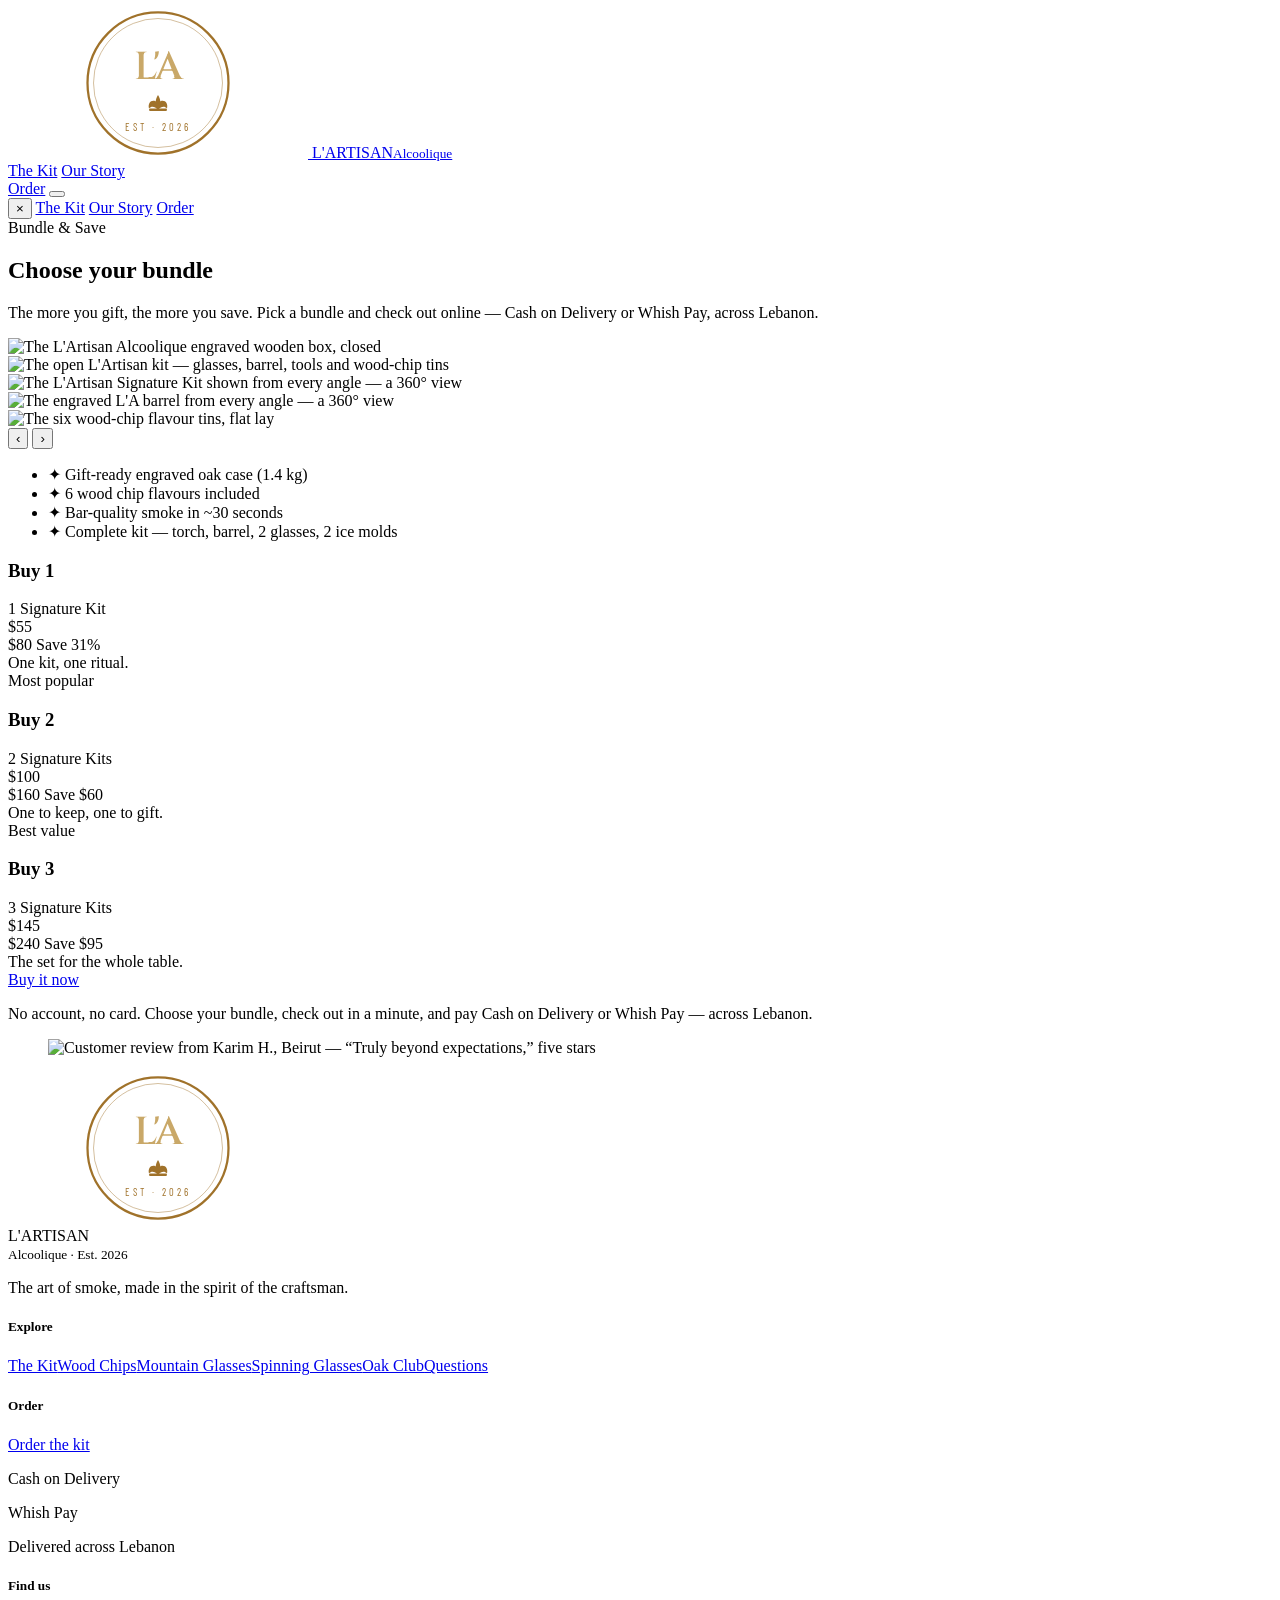
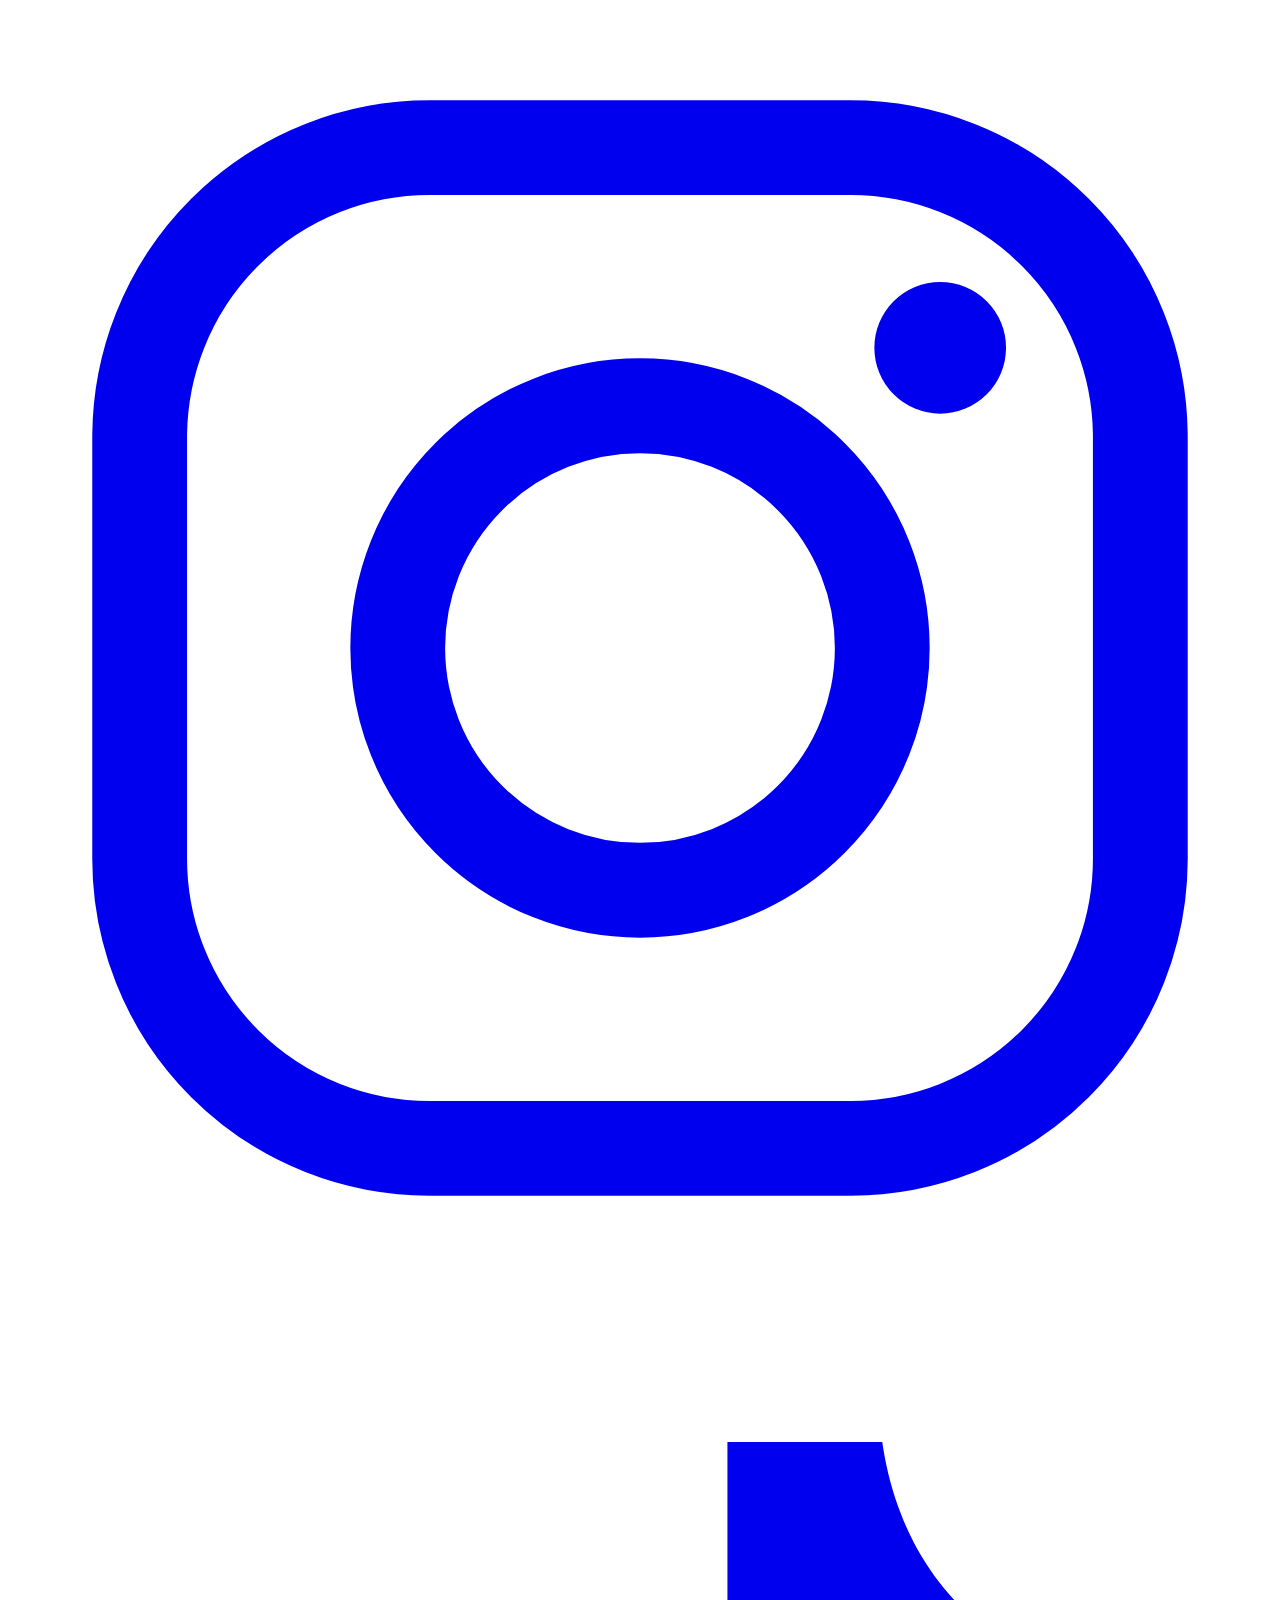
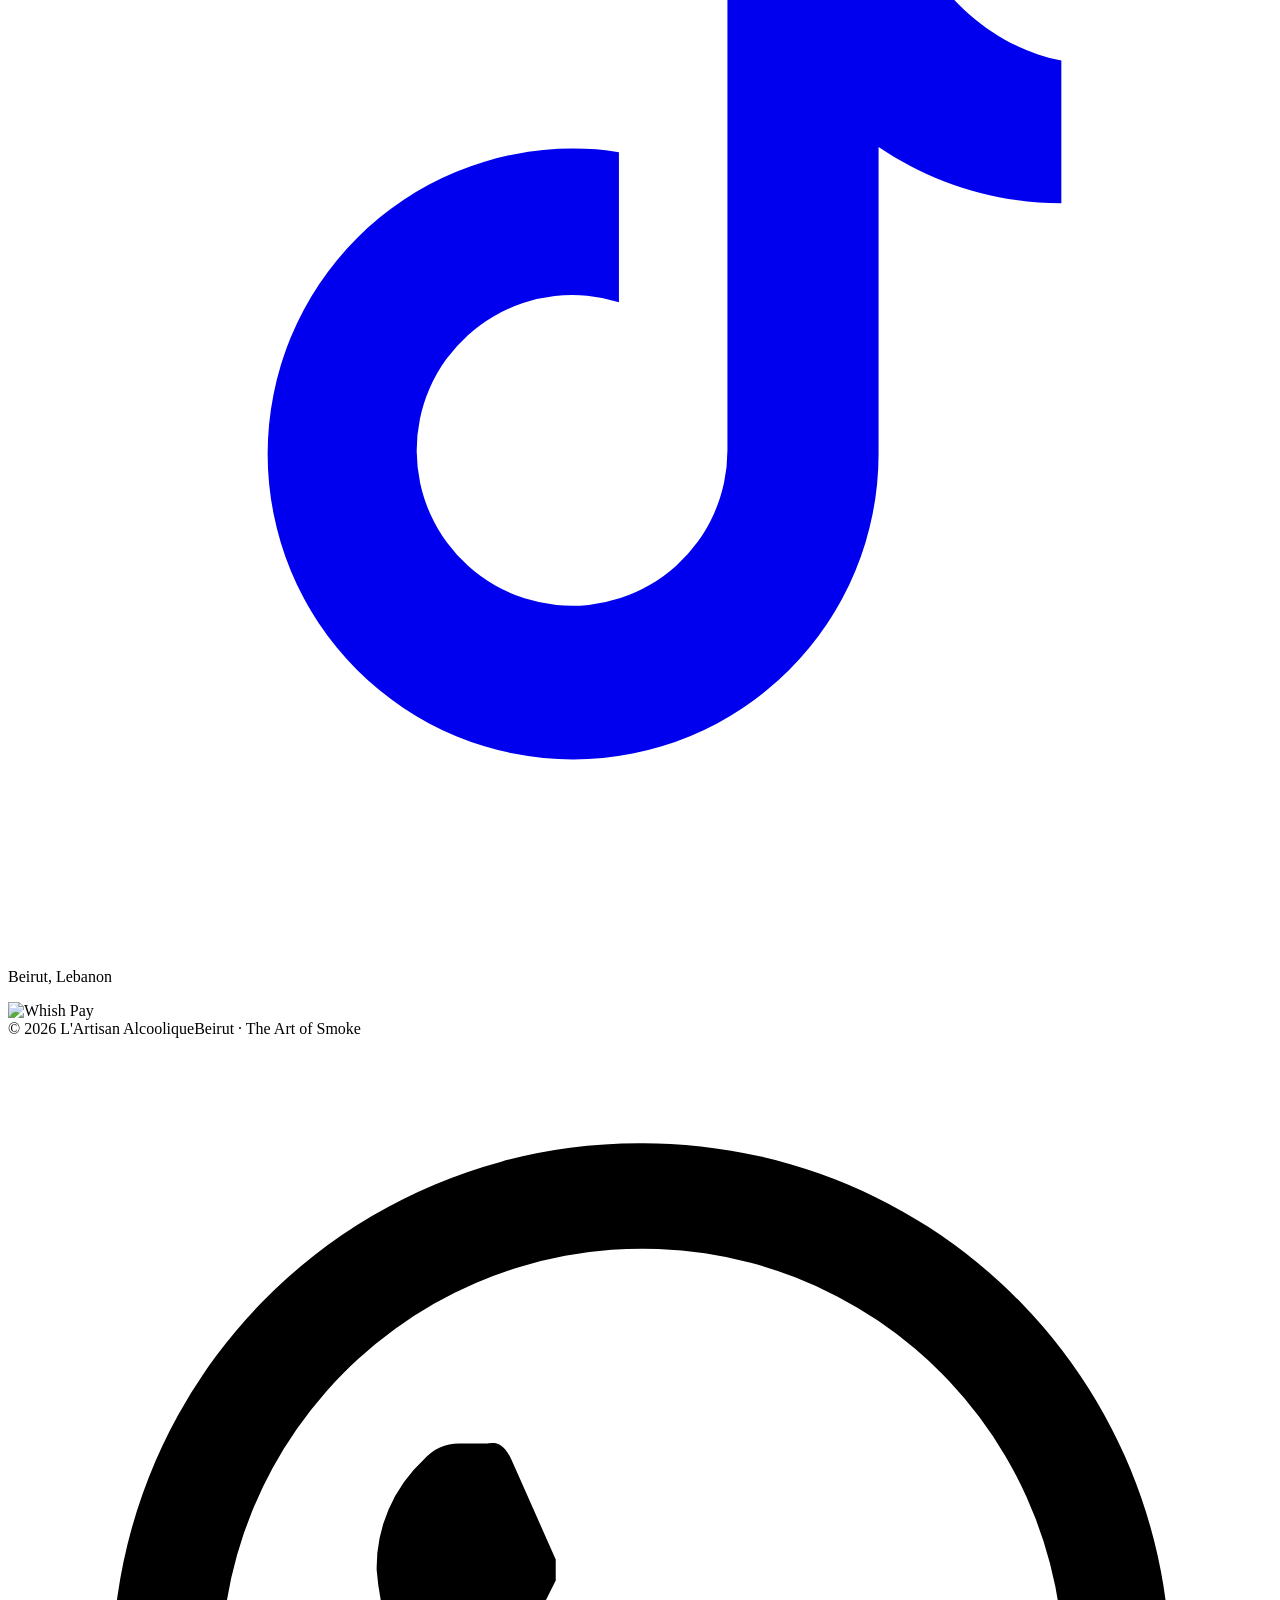
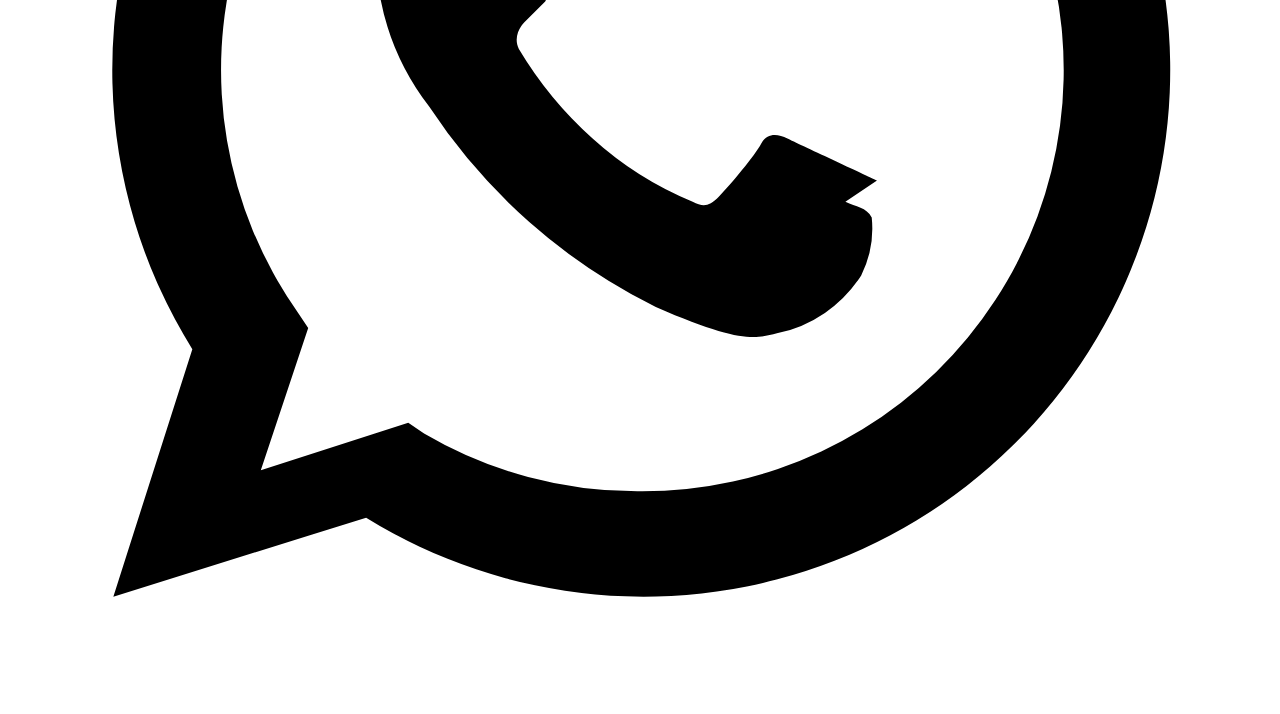
==== bundle.html @ 422acdb9 "Rename customer label "Whish Money" -> "Whish Pay"; fix Nour review text Text-only. No payment/API/e" ====
<!DOCTYPE html>
<html lang="en">
<head>
<meta charset="UTF-8">
<meta name="viewport" content="width=device-width, initial-scale=1.0">
<title>Bundle &amp; Save — L'Artisan Alcoolique</title>
<meta name="description" content="Order one, two or three L'Artisan Signature Smoker Kits and save. Cash on Delivery across Lebanon.">
<link rel="preconnect" href="https://fonts.googleapis.com">
<link rel="preconnect" href="https://fonts.gstatic.com" crossorigin>
<link href="https://fonts.googleapis.com/css2?family=Cinzel:wght@400;500;600&family=EB+Garamond:ital,wght@0,400;0,500;1,400&family=Barlow+Condensed:wght@400;500;600&display=swap" rel="stylesheet">
<link rel="stylesheet" href="assets/css/styles.css">
<link rel="stylesheet" href="assets/css/store.css">
</head>
<body>

<svg width="0" height="0" style="position:absolute" aria-hidden="true">
  <symbol id="seal" viewBox="0 0 100 100">
    <circle cx="50" cy="50" r="47" fill="none" stroke="#A0722A" stroke-width="1.5"/>
    <circle cx="50" cy="50" r="43" fill="none" stroke="#A0722A" stroke-width="0.6" opacity="0.5"/>
    <text x="50" y="47" font-family="Cinzel, serif" font-size="26" fill="#C9A868" text-anchor="middle" font-weight="600">L'A</text>
    <path d="M50 58 C48 61 48 64 50 67 C52 64 52 61 50 58 Z" fill="#A0722A"/>
    <path d="M50 63 C46 60 43 63 44 67 C46 65 48 66 50 68 C52 66 54 65 56 67 C57 63 54 60 50 63 Z" fill="#A0722A"/>
    <rect x="44" y="67" width="12" height="1.6" rx="0.8" fill="#A0722A"/>
    <text x="50" y="82" font-family="Barlow Condensed, sans-serif" font-size="7" fill="#A0722A" text-anchor="middle" letter-spacing="2">EST · 2026</text>
  </symbol>
</svg>

<header id="hdr">
  <div class="wrap nav">
    <a href="index.html" class="brand" aria-label="L'Artisan Alcoolique home">
      <svg class="seal"><use href="#seal"/></svg>
      <span class="bt">L'ARTISAN<small>Alcoolique</small></span>
    </a>
    <nav class="nav-links" aria-label="Primary">
      <a href="bundle.html">The Kit</a>
      <a href="our-story.html">Our Story</a>
    </nav>
    <a class="btn btn-gold nav-cta" href="bundle.html">Order</a>
    <button class="burger" id="burger" aria-label="Open menu" aria-expanded="false"><span></span><span></span><span></span></button>
  </div>
</header>

<div class="mobile-menu" id="mobileMenu">
  <nav class="drawer-panel" aria-label="Site menu">
    <button class="close" id="closeMenu" aria-label="Close menu">&times;</button>
    <a href="bundle.html">The Kit</a>
    <a href="our-story.html">Our Story</a>
    <a class="btn btn-gold" href="bundle.html">Order</a>
  </nav>
</div>

<main>
  <section class="page-head">
    <span class="eyebrow">Bundle &amp; Save</span>
    <h1>Choose your bundle</h1>
    <p>The more you gift, the more you save. Pick a bundle and check out online — Cash on Delivery or Whish Pay, across Lebanon.</p>
  </section>

  <section class="band">
    <div class="wrap bundle-wrap">
      <div class="bundle-hero-carousel">
        <div class="carousel" data-carousel data-lightbox>
          <div class="carousel-track" data-carousel-track>
            <div class="carousel-slide"><img src="assets/img/kit-box-closed.jpg" alt="The L'Artisan Alcoolique engraved wooden box, closed" loading="eager"></div>
            <div class="carousel-slide"><img src="assets/img/kit-open-tools.jpg" alt="The open L'Artisan kit — glasses, barrel, tools and wood-chip tins" loading="lazy"></div>
            <div class="carousel-slide"><img src="assets/img/kit-360-grid.jpg" alt="The L'Artisan Signature Kit shown from every angle — a 360° view" loading="lazy" style="object-position: bottom"></div>
            <div class="carousel-slide"><img src="assets/img/kit-barrel-360.jpg" alt="The engraved L'A barrel from every angle — a 360° view" loading="lazy"></div>
            <div class="carousel-slide"><img src="assets/img/kit-woodchips-6.jpg" alt="The six wood-chip flavour tins, flat lay" loading="lazy"></div>
          </div>
          <button class="carousel-arrow prev" aria-label="Previous image">&#8249;</button>
          <button class="carousel-arrow next" aria-label="Next image">&#8250;</button>
          <div class="carousel-dots" data-carousel-dots></div>
        </div>
      </div>

      <!-- What's inside — same bullets as the Signature Kit page (compact 2-up
           so they don't crowd the pricing cards below). -->
      <ul class="product-points kit-points">
        <li><span class="pp-ico">✦</span> Gift-ready engraved oak case (1.4 kg)</li>
        <li><span class="pp-ico">✦</span> 6 wood chip flavours included</li>
        <li><span class="pp-ico">✦</span> Bar-quality smoke in ~30 seconds</li>
        <li><span class="pp-ico">✦</span> Complete kit — torch, barrel, 2 glasses, 2 ice molds</li>
      </ul>

      <div class="bundle-grid" role="radiogroup" aria-label="Choose a bundle">

        <article class="bundle-card" data-qty="1" role="radio" aria-checked="false" tabindex="0">
          <div class="bundle-radio" aria-hidden="true"></div>
          <h3>Buy 1</h3>
          <span class="bundle-sub">1 Signature Kit</span>
          <div class="bundle-price">$55</div>
          <span class="bundle-was">$80</span>
          <span class="bundle-save">Save 31%</span>
          <div class="bundle-note">One kit, one ritual.</div>
        </article>

        <article class="bundle-card" data-qty="2" role="radio" aria-checked="false" tabindex="0">
          <div class="bundle-badge">Most popular</div>
          <div class="bundle-radio" aria-hidden="true"></div>
          <h3>Buy 2</h3>
          <span class="bundle-sub">2 Signature Kits</span>
          <div class="bundle-price">$100</div>
          <span class="bundle-was">$160</span>
          <span class="bundle-save">Save $60</span>
          <div class="bundle-note">One to keep, one to gift.</div>
        </article>

        <article class="bundle-card" data-qty="3" role="radio" aria-checked="false" tabindex="0">
          <div class="bundle-badge">Best value</div>
          <div class="bundle-radio" aria-hidden="true"></div>
          <h3>Buy 3</h3>
          <span class="bundle-sub">3 Signature Kits</span>
          <div class="bundle-price">$145</div>
          <span class="bundle-was">$240</span>
          <span class="bundle-save">Save $95</span>
          <div class="bundle-note">The set for the whole table.</div>
        </article>

      </div>

      <div class="bundle-cta">
        <a class="btn btn-gold buynow" data-buynow href="checkout.html?bundle=2">Buy it now</a>
      </div>
      <p class="bundle-fine">No account, no card. Choose your bundle, check out in a minute, and pay Cash on Delivery or Whish Pay — across Lebanon.</p>

      <!-- Customer review card (static image, no link) -->
      <figure class="bundle-review">
        <img src="assets/img/kit-review-karim.jpg" alt="Customer review from Karim H., Beirut — “Truly beyond expectations,” five stars" loading="lazy">
      </figure>
    </div>
  </section>
</main>

<footer>
  <div class="wrap">
    <div class="foot-top">
      <div class="foot-brand">
        <svg class="seal"><use href="#seal"/></svg>
        <div class="bt">L'ARTISAN</div>
        <small>Alcoolique · Est. 2026</small>
        <p>The art of smoke, made in the spirit of the craftsman.</p>
      </div>
      <div class="foot-col"><h5>Explore</h5><a href="bundle.html">The Kit</a><a href="wood-chips.html">Wood Chips</a><a href="glasses-bundle.html">Mountain Glasses</a><a href="spinning-bundle.html">Spinning Glasses</a><a href="wood-chips.html#club">Oak Club</a><a href="index.html#faq">Questions</a></div>
      <div class="foot-col"><h5>Order</h5><a href="bundle.html">Order the kit</a><p>Cash on Delivery</p><p>Whish Pay</p><p>Delivered across Lebanon</p></div>
      <div class="foot-col"><h5>Find us</h5>
        <div class="foot-socials">
          <a href="https://www.instagram.com/lartisan_alcoolique" target="_blank" rel="noopener noreferrer" aria-label="L'Artisan Alcoolique on Instagram">
            <svg viewBox="0 0 24 24" aria-hidden="true"><rect x="2.5" y="2.5" width="19" height="19" rx="5.5" fill="none" stroke="currentColor" stroke-width="1.8"/><circle cx="12" cy="12" r="4.6" fill="none" stroke="currentColor" stroke-width="1.8"/><circle cx="17.7" cy="6.3" r="1.25" fill="currentColor"/></svg>
          </a>
          <a href="#" aria-label="L'Artisan Alcoolique on TikTok">
            <svg viewBox="0 0 24 24" aria-hidden="true"><path fill="currentColor" d="M16.6 3c.3 2.11 1.6 3.79 3.4 4.15v2.71c-1.28 0-2.48-.4-3.47-1.07v5.83a5.8 5.8 0 1 1-5.8-5.8c.3 0 .59.02.87.07v2.85a2.95 2.95 0 1 0 2.06 2.81V3h2.94z"/></svg>
          </a>
        </div>
        <p>Beirut, Lebanon</p>
      </div>
    </div>
    <div class="foot-bottom">
      <div class="whish-bottom"><img src="assets/img/whish-logo.png" alt="Whish Pay"></div>
      <span>© 2026 L'Artisan Alcoolique</span><span>Beirut · The Art of Smoke</span>
    </div>
  </div>
</footer>

<!-- Floating WhatsApp contact button (contact only — not part of ordering) -->
<a class="wa-float" href="https://wa.me/96181363232?text=Hi%2C%20I%20have%20a%20question%20about%20L%27Artisan%20Alcoolique" target="_blank" rel="noopener noreferrer" aria-label="Contact us on WhatsApp">
  <svg viewBox="0 0 24 24" aria-hidden="true"><path d="M12 2a10 10 0 00-8.5 15.3L2 22l4.8-1.5A10 10 0 1012 2zm0 18a8 8 0 01-4.1-1.1l-.3-.2-2.8.9.9-2.7-.2-.3A8 8 0 1112 20zm4.5-5.9c-.2-.1-1.5-.7-1.7-.8s-.4-.1-.5.1-.6.8-.8 1-.3.2-.5.1a6.5 6.5 0 01-1.9-1.2 7.3 7.3 0 01-1.4-1.7c-.1-.2 0-.4.1-.5l.4-.4.2-.4v-.4l-.8-1.8c-.2-.5-.4-.4-.5-.4h-.5a.9.9 0 00-.7.3 2.8 2.8 0 00-.9 2.1 4.9 4.9 0 001 2.6 11 11 0 004.3 3.8c1.6.7 1.9.6 2.3.5a2.5 2.5 0 001.6-1.1 2 2 0 00.2-1.1c-.1-.2-.3-.2-.5-.3z"/></svg>
</a>

<script src="assets/js/store.js"></script>
<script src="assets/js/main.js"></script>
</body>
</html>
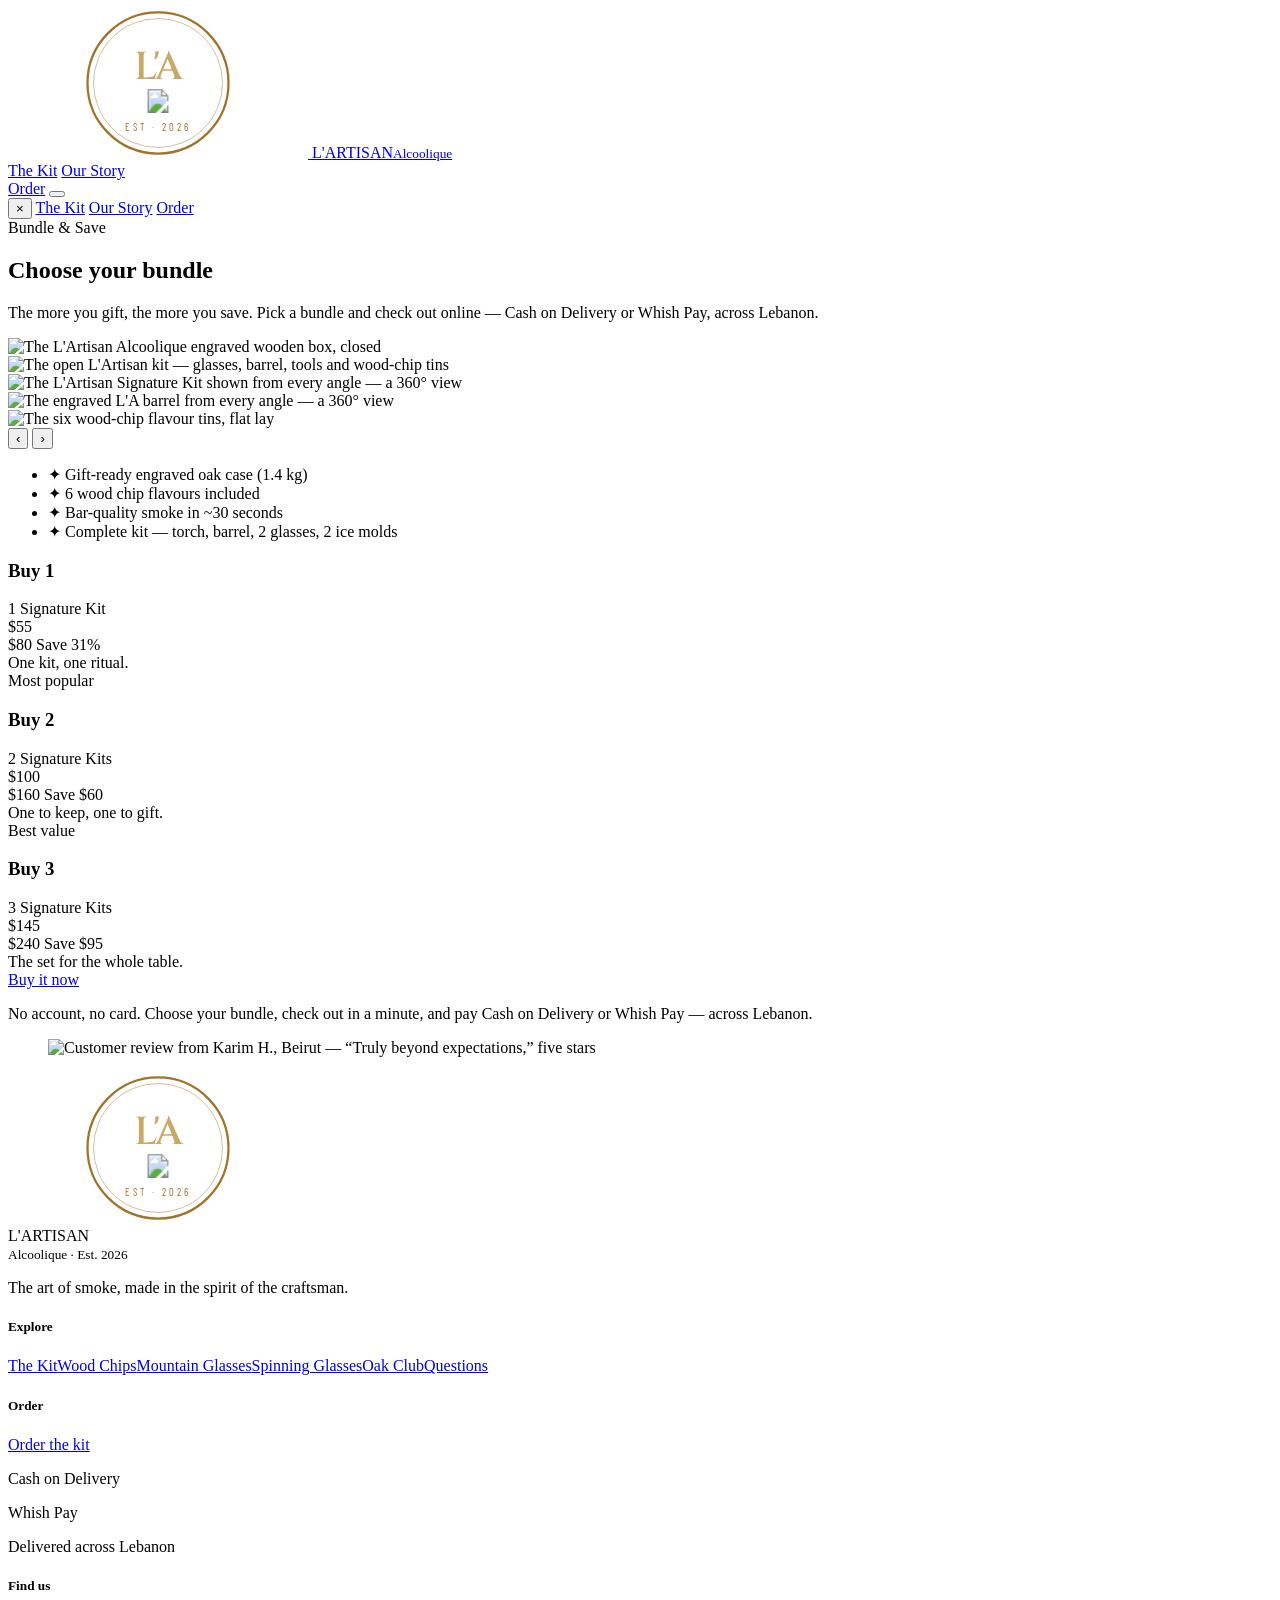
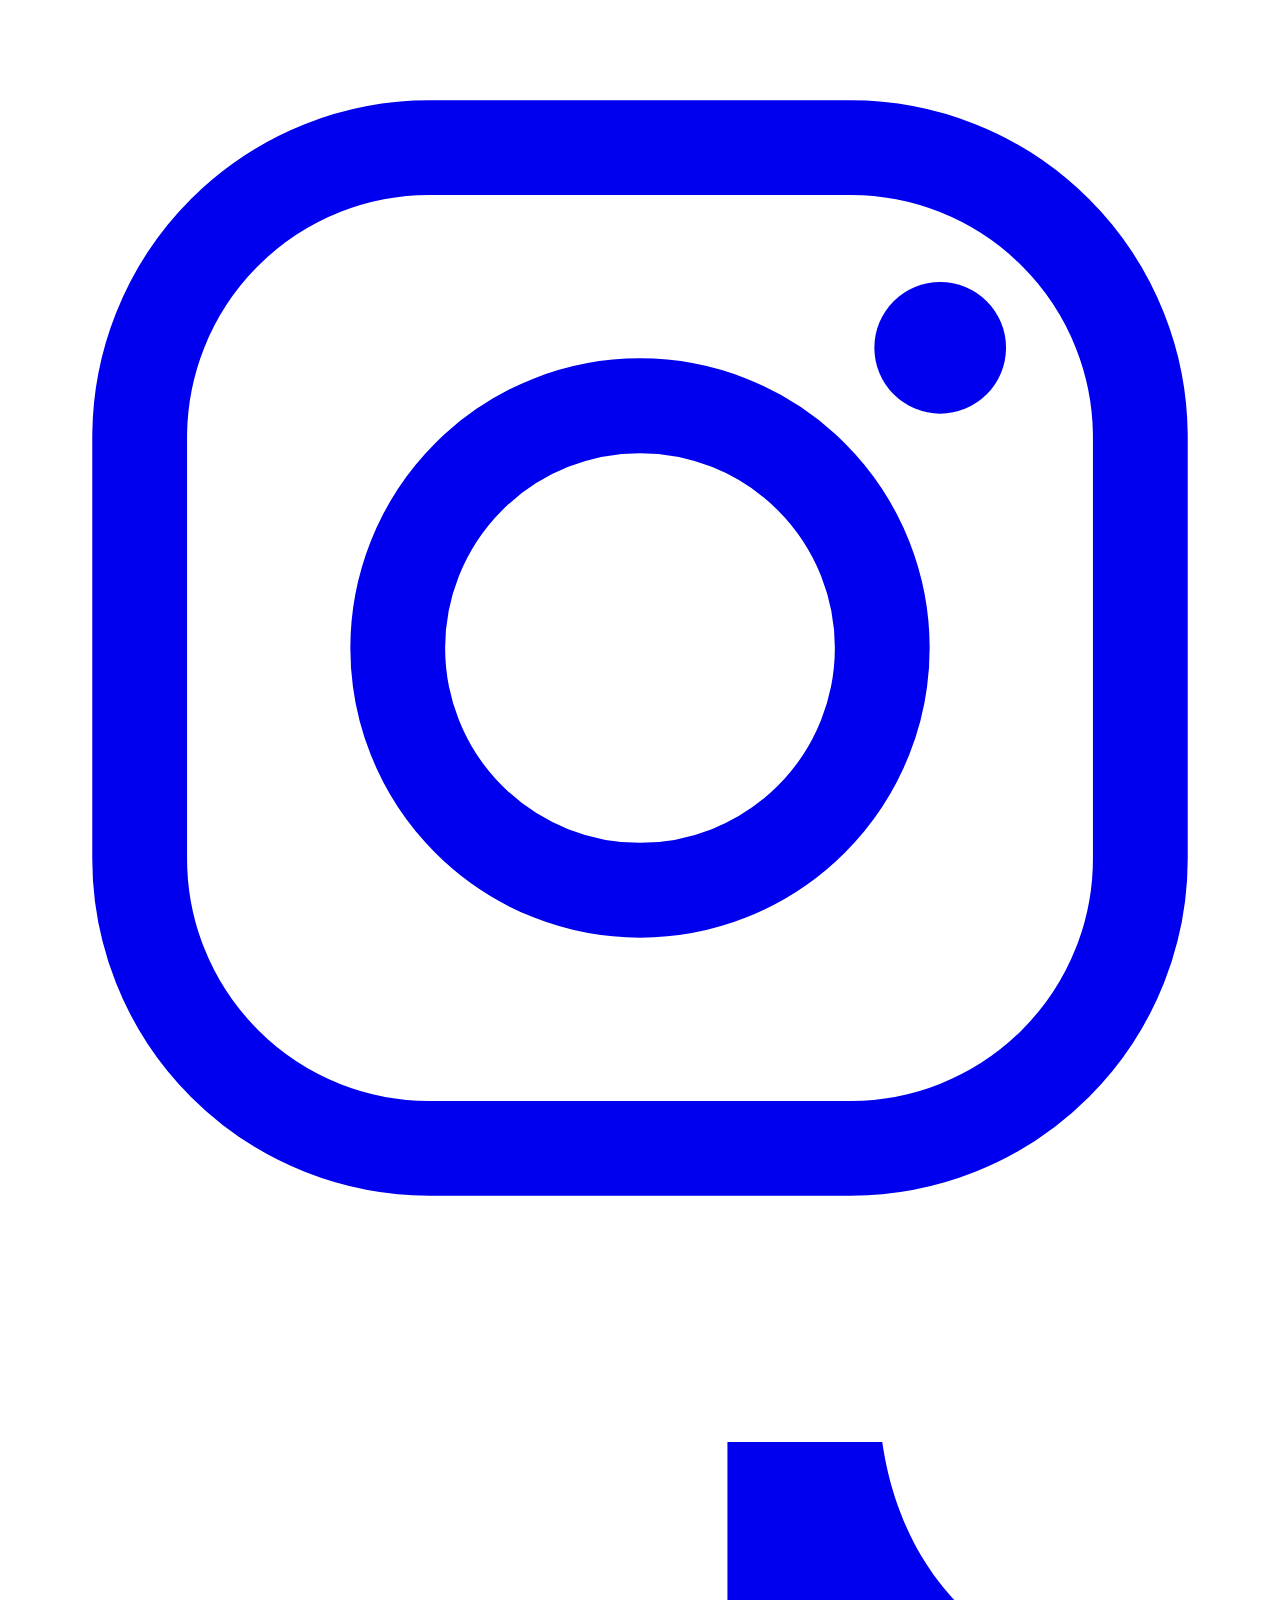
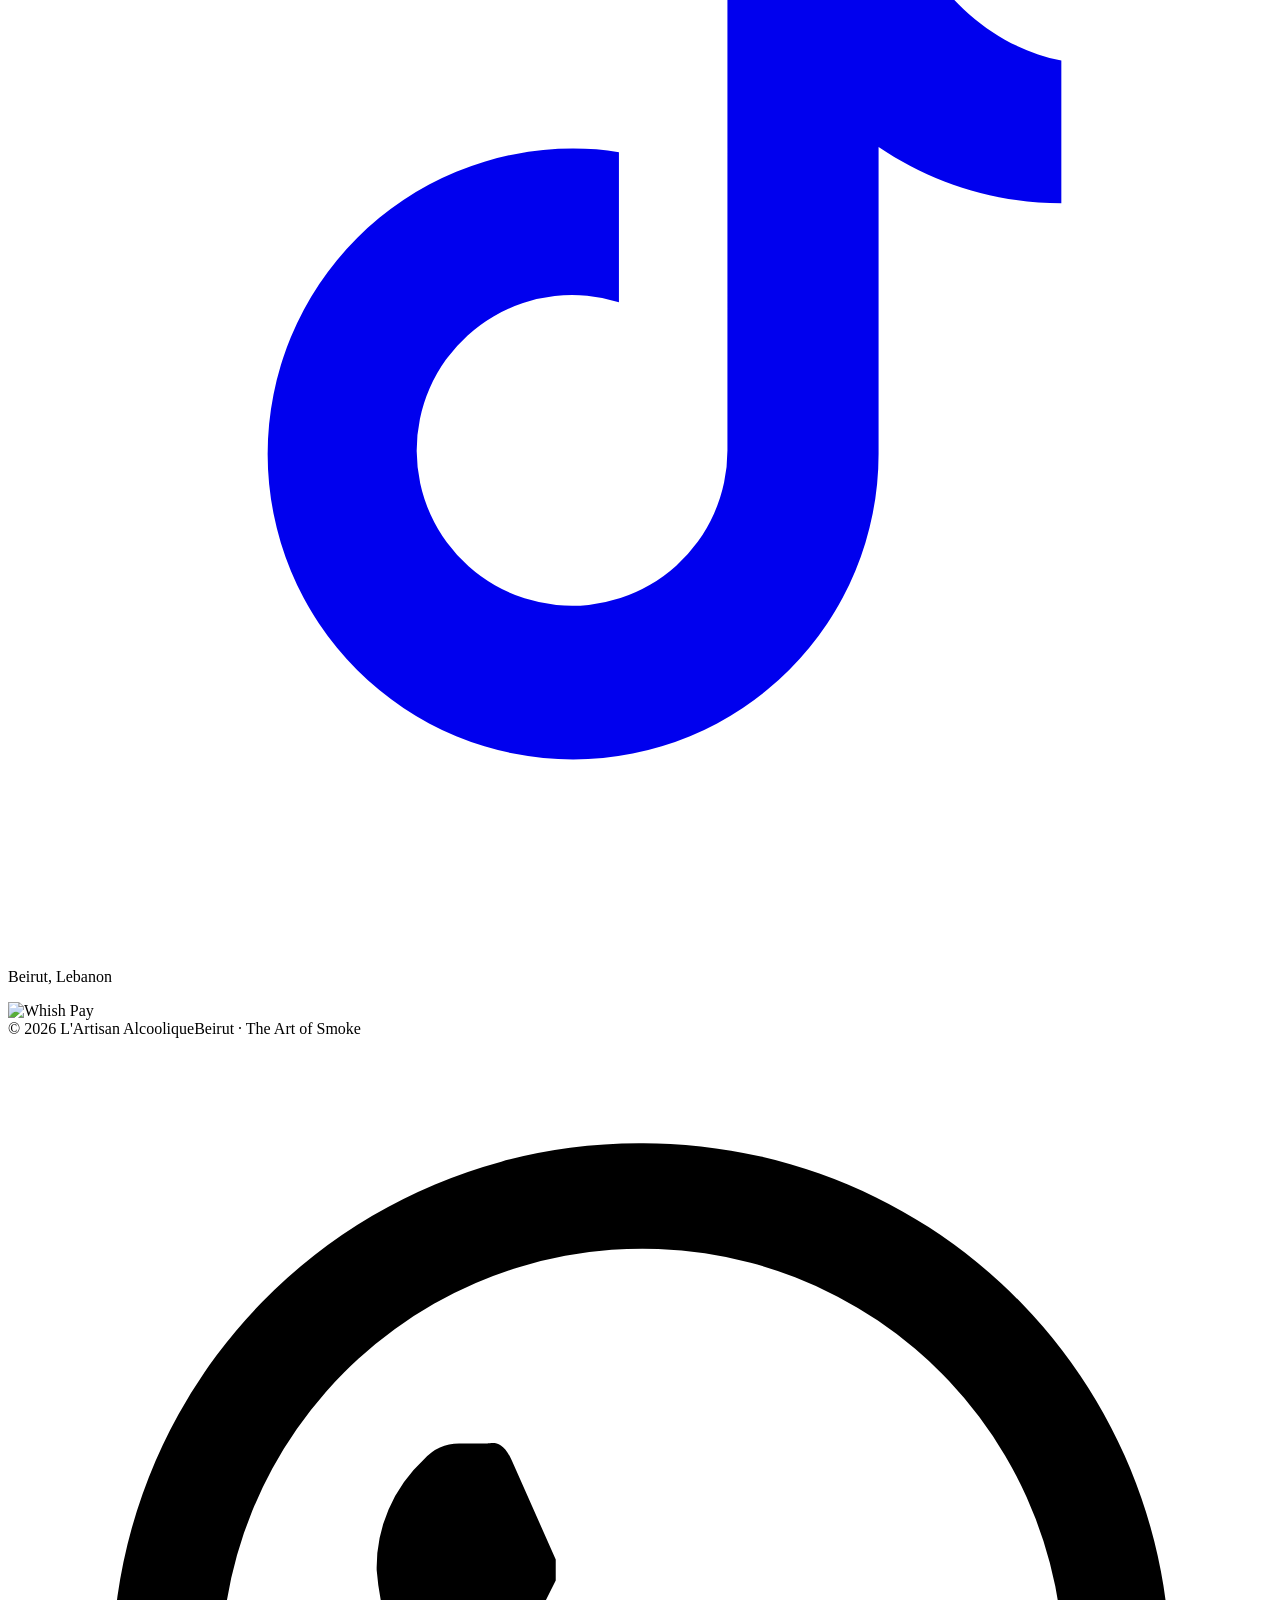
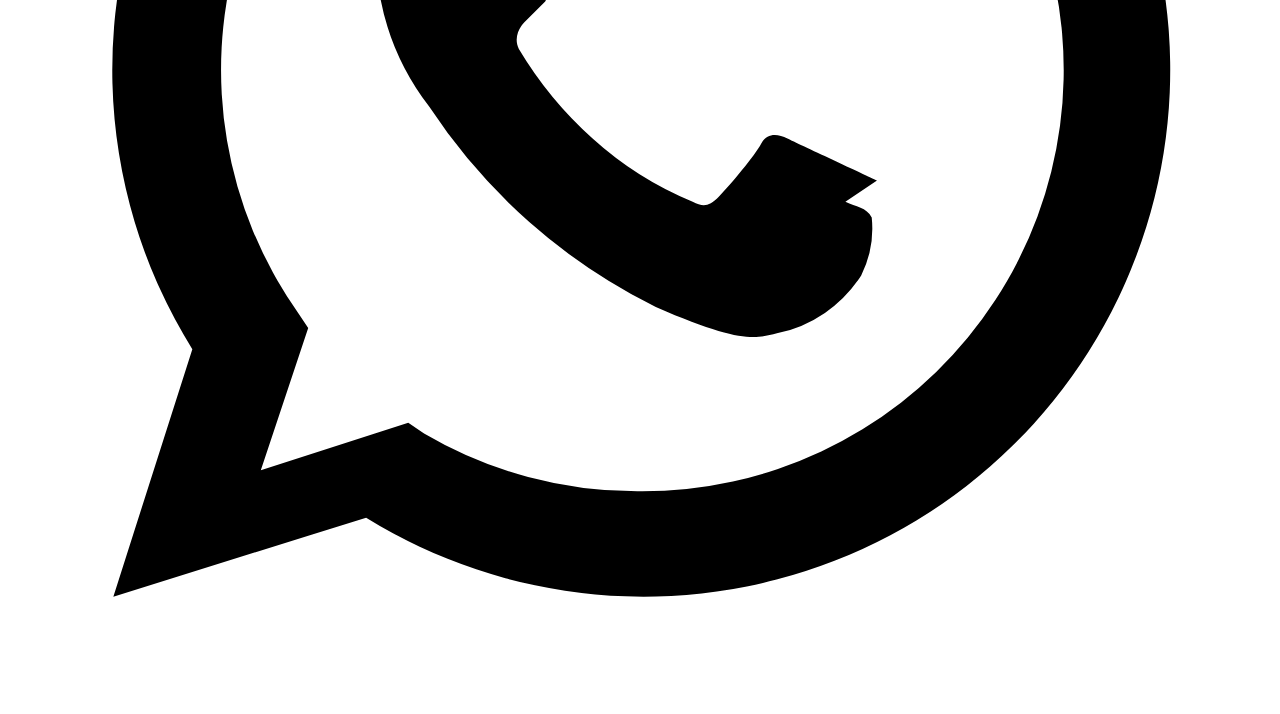
==== commit 748d6f8f: "Seal logo: use fleur.png image on all pages to match homepage The inline <symbol id="seal"> on the 7" ====
--- a/bundle.html
+++ b/bundle.html
@@ -18,9 +18,7 @@
     <circle cx="50" cy="50" r="47" fill="none" stroke="#A0722A" stroke-width="1.5"/>
     <circle cx="50" cy="50" r="43" fill="none" stroke="#A0722A" stroke-width="0.6" opacity="0.5"/>
     <text x="50" y="47" font-family="Cinzel, serif" font-size="26" fill="#C9A868" text-anchor="middle" font-weight="600">L'A</text>
-    <path d="M50 58 C48 61 48 64 50 67 C52 64 52 61 50 58 Z" fill="#A0722A"/>
-    <path d="M50 63 C46 60 43 63 44 67 C46 65 48 66 50 68 C52 66 54 65 56 67 C57 63 54 60 50 63 Z" fill="#A0722A"/>
-    <rect x="44" y="67" width="12" height="1.6" rx="0.8" fill="#A0722A"/>
+    <image href="assets/img/fleur.png" x="43" y="53" width="14" height="18" preserveAspectRatio="xMidYMid meet" style="mix-blend-mode:screen"/>
     <text x="50" y="82" font-family="Barlow Condensed, sans-serif" font-size="7" fill="#A0722A" text-anchor="middle" letter-spacing="2">EST · 2026</text>
   </symbol>
 </svg>
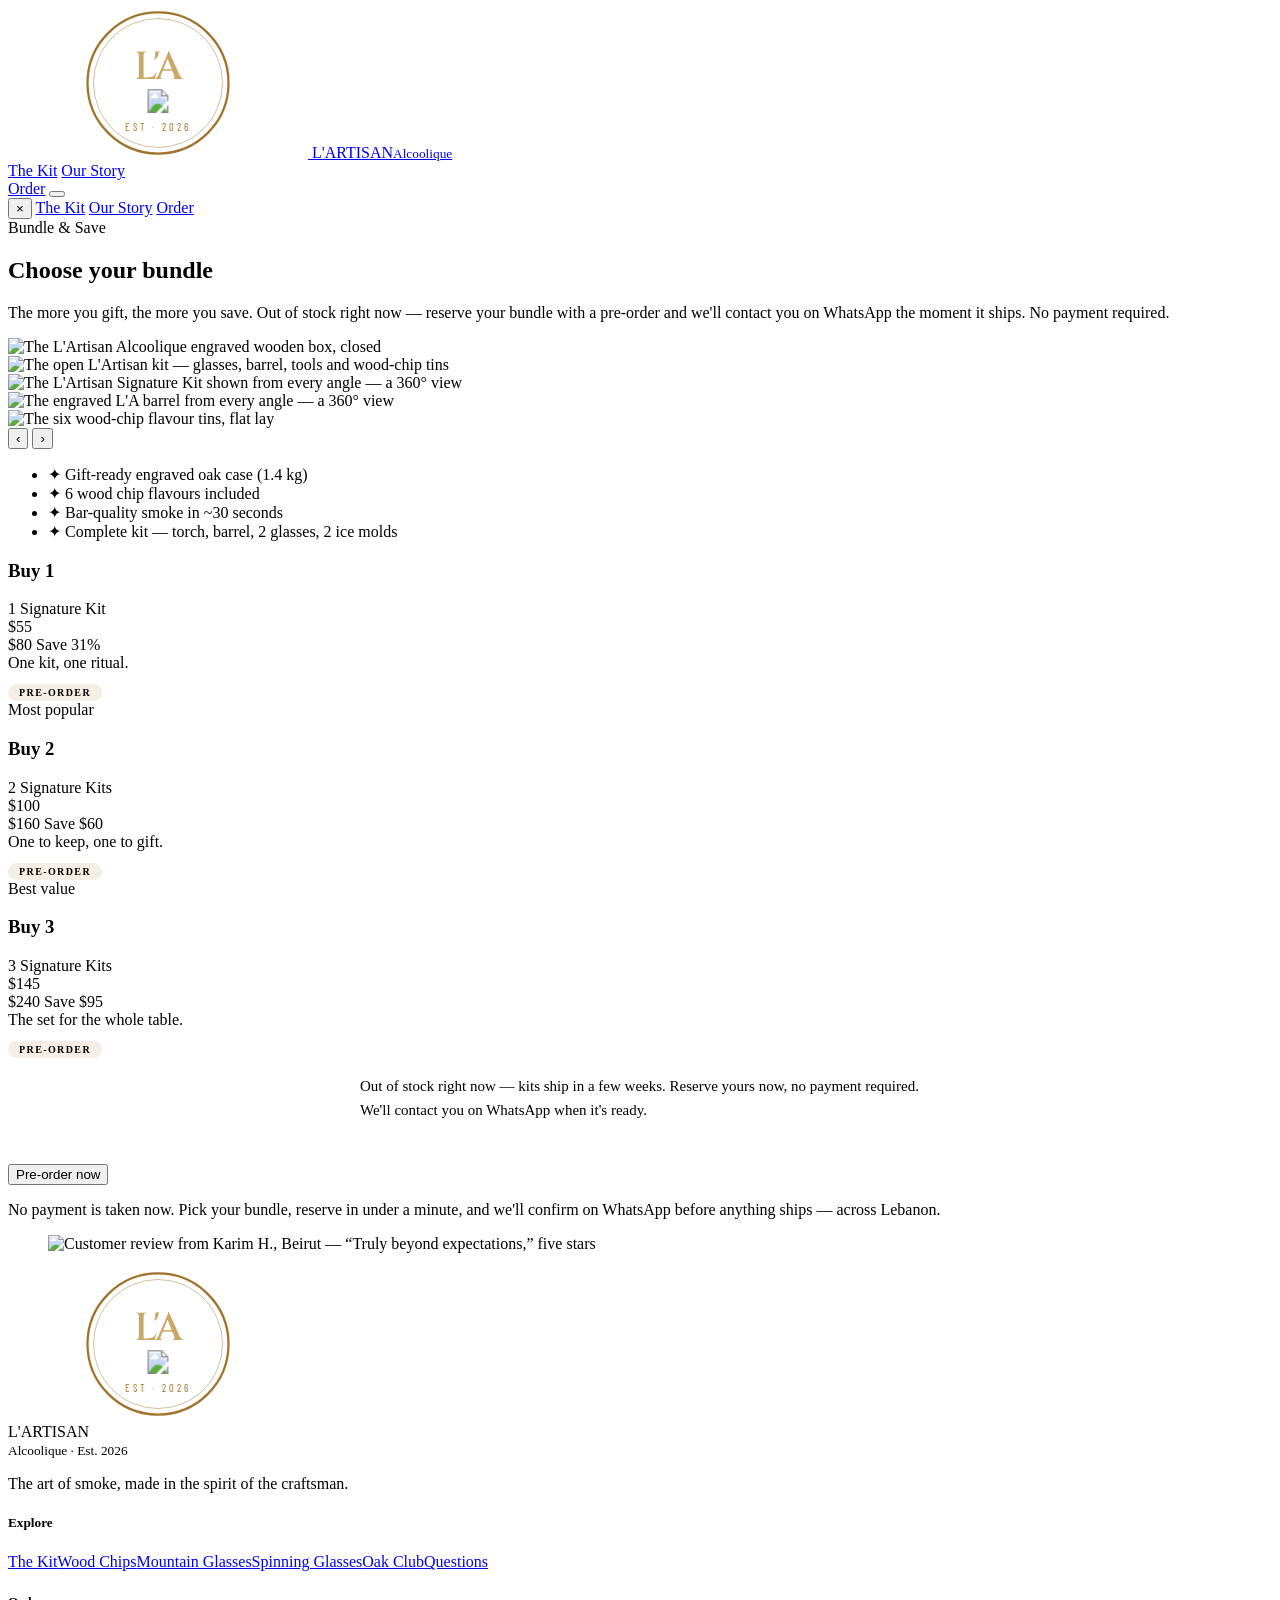
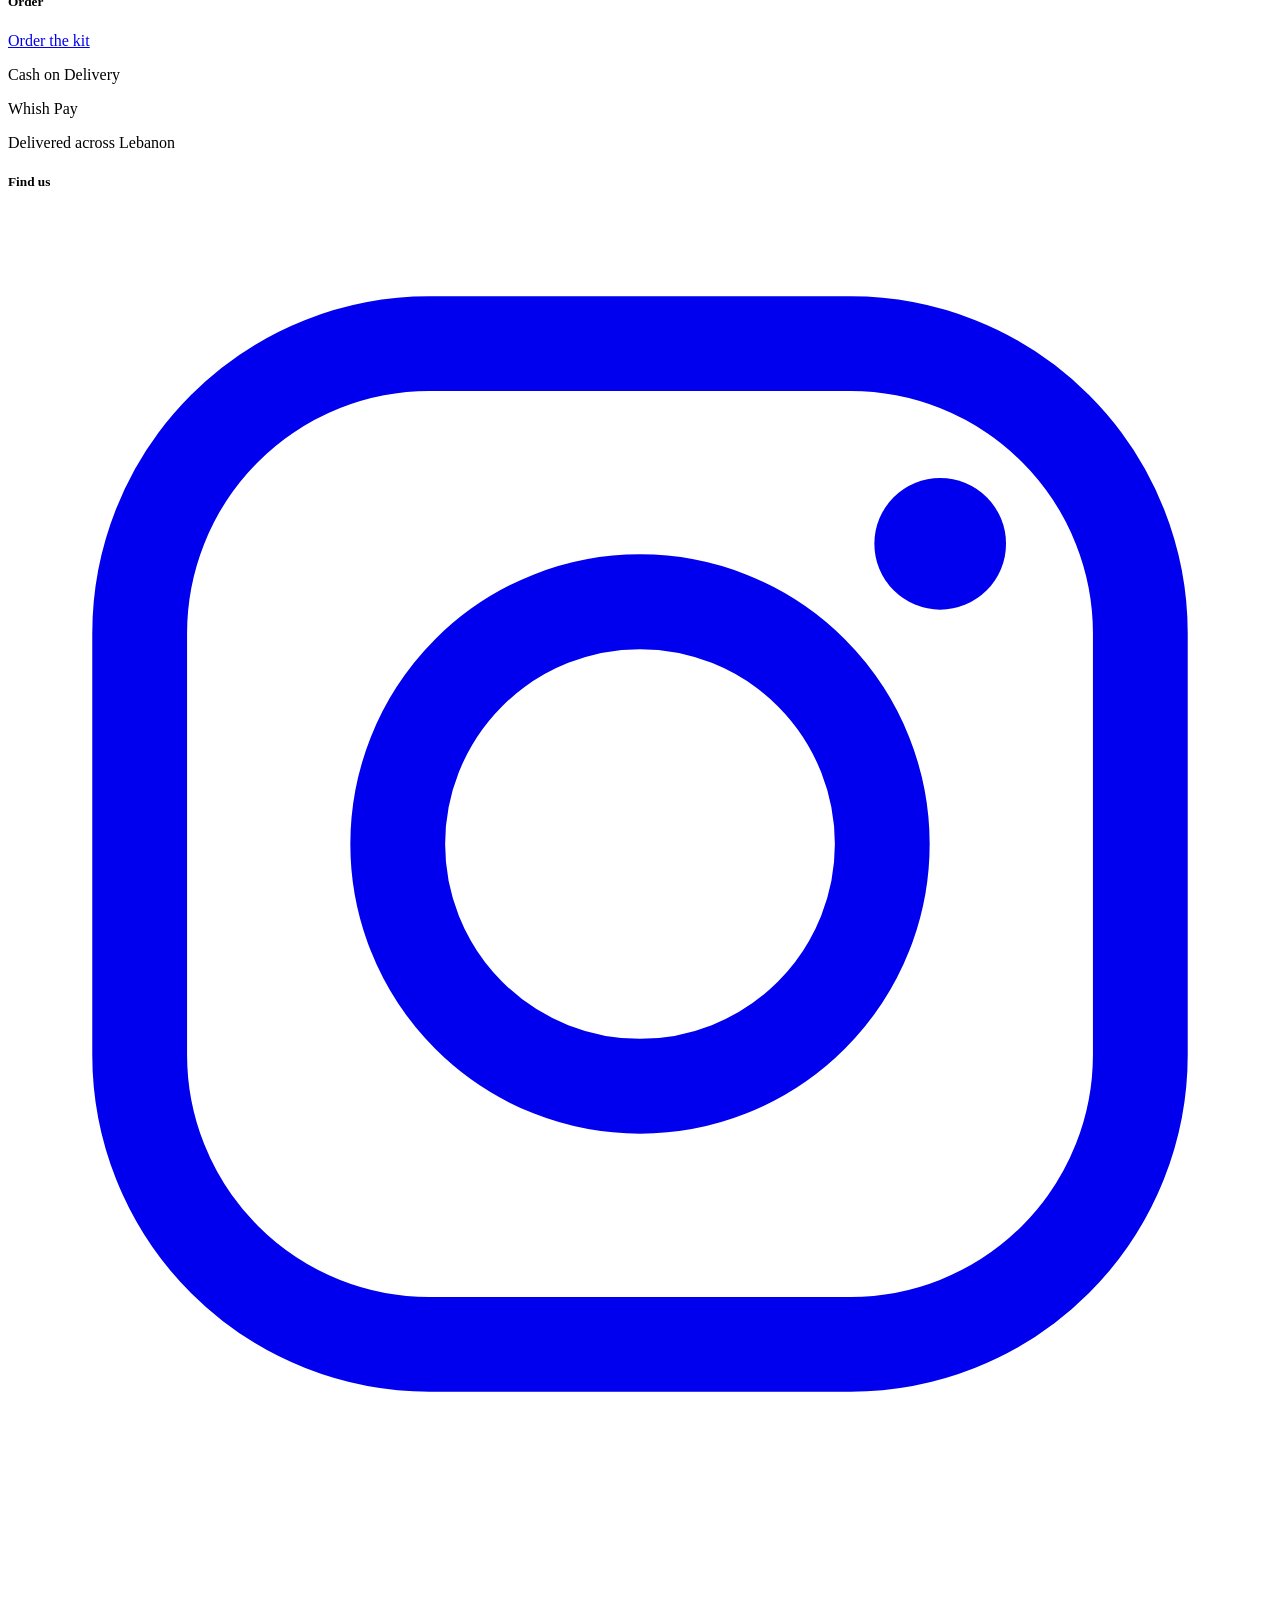
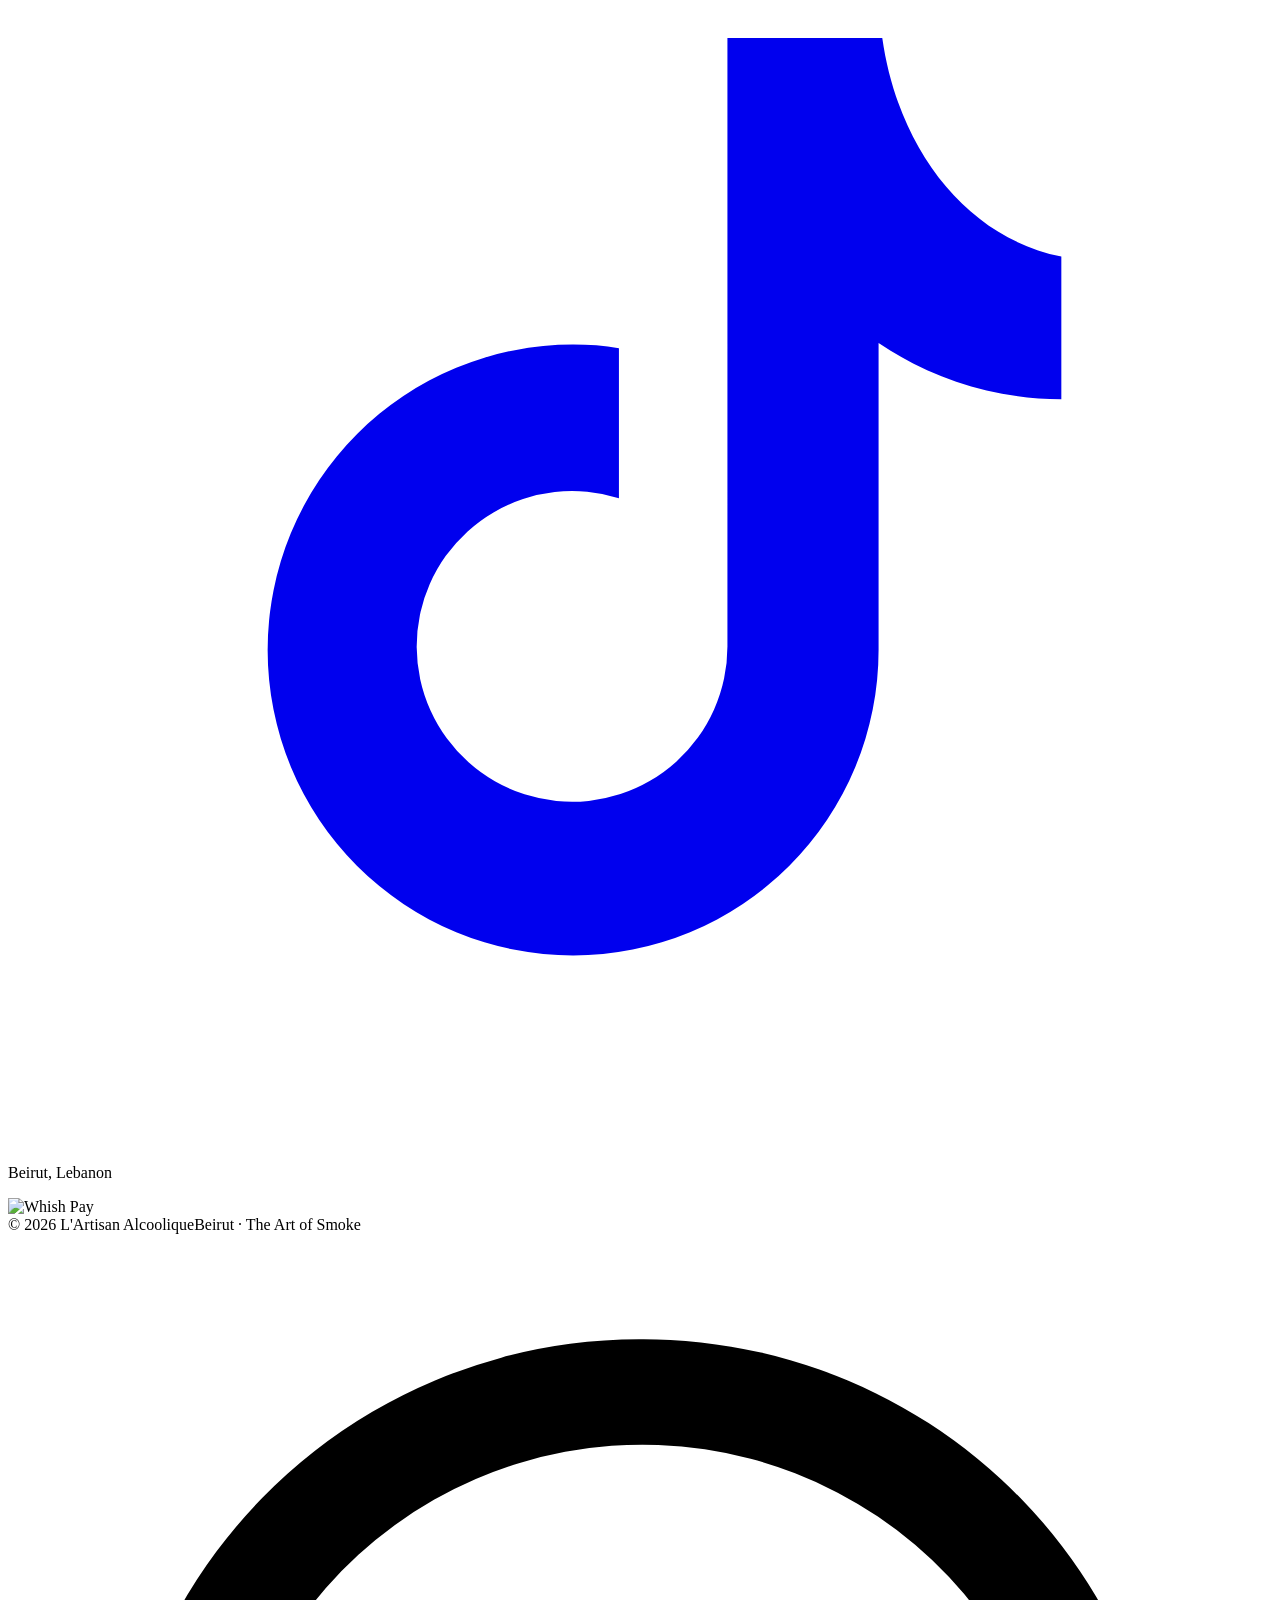
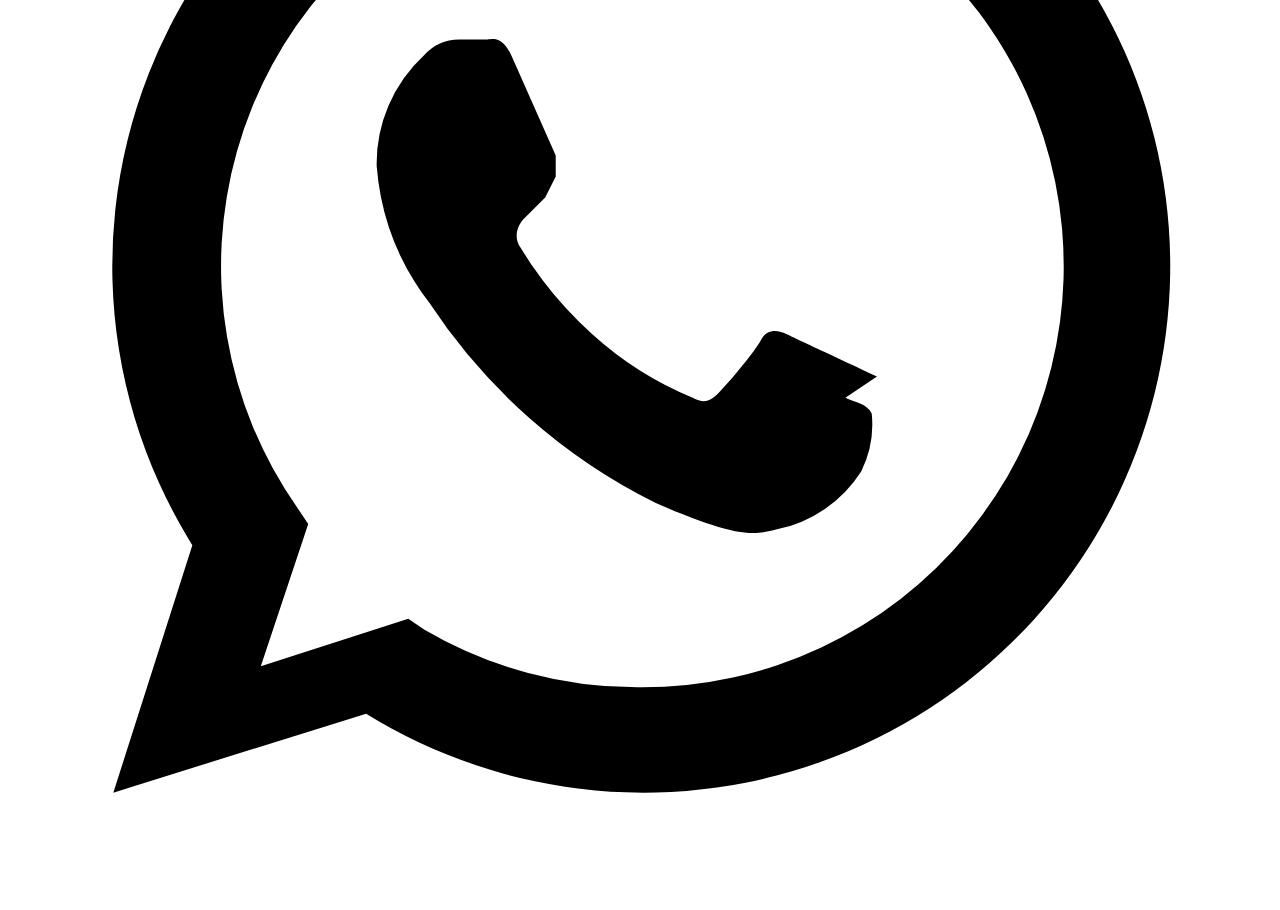
==== commit 7c36dadd: "Add pre-order flow for out-of-stock products (no payment) Out-of-stock products (Signature Smoker Ki" ====
--- a/bundle.html
+++ b/bundle.html
@@ -10,6 +10,7 @@
 <link href="https://fonts.googleapis.com/css2?family=Cinzel:wght@400;500;600&family=EB+Garamond:ital,wght@0,400;0,500;1,400&family=Barlow+Condensed:wght@400;500;600&display=swap" rel="stylesheet">
 <link rel="stylesheet" href="assets/css/styles.css">
 <link rel="stylesheet" href="assets/css/store.css">
+<link rel="stylesheet" href="assets/css/preorder.css">
 </head>
 <body>
 
@@ -51,7 +52,7 @@
   <section class="page-head">
     <span class="eyebrow">Bundle &amp; Save</span>
     <h1>Choose your bundle</h1>
-    <p>The more you gift, the more you save. Pick a bundle and check out online — Cash on Delivery or Whish Pay, across Lebanon.</p>
+    <p>The more you gift, the more you save. Out of stock right now — reserve your bundle with a pre-order and we'll contact you on WhatsApp the moment it ships. No payment required.</p>
   </section>
 
   <section class="band">
@@ -82,7 +83,7 @@
 
       <div class="bundle-grid" role="radiogroup" aria-label="Choose a bundle">
 
-        <article class="bundle-card" data-qty="1" role="radio" aria-checked="false" tabindex="0">
+        <article class="bundle-card" data-qty="1" role="radio" aria-checked="false" tabindex="0" data-preorder-label="1 Signature Smoker Kit ($55)">
           <div class="bundle-radio" aria-hidden="true"></div>
           <h3>Buy 1</h3>
           <span class="bundle-sub">1 Signature Kit</span>
@@ -90,9 +91,10 @@
           <span class="bundle-was">$80</span>
           <span class="bundle-save">Save 31%</span>
           <div class="bundle-note">One kit, one ritual.</div>
+          <span class="preorder-tag">Pre-order</span>
         </article>
 
-        <article class="bundle-card" data-qty="2" role="radio" aria-checked="false" tabindex="0">
+        <article class="bundle-card" data-qty="2" role="radio" aria-checked="false" tabindex="0" data-preorder-label="2 Signature Smoker Kits ($100)">
           <div class="bundle-badge">Most popular</div>
           <div class="bundle-radio" aria-hidden="true"></div>
           <h3>Buy 2</h3>
@@ -101,9 +103,10 @@
           <span class="bundle-was">$160</span>
           <span class="bundle-save">Save $60</span>
           <div class="bundle-note">One to keep, one to gift.</div>
+          <span class="preorder-tag">Pre-order</span>
         </article>
 
-        <article class="bundle-card" data-qty="3" role="radio" aria-checked="false" tabindex="0">
+        <article class="bundle-card" data-qty="3" role="radio" aria-checked="false" tabindex="0" data-preorder-label="3 Signature Smoker Kits ($145)">
           <div class="bundle-badge">Best value</div>
           <div class="bundle-radio" aria-hidden="true"></div>
           <h3>Buy 3</h3>
@@ -112,14 +115,18 @@
           <span class="bundle-was">$240</span>
           <span class="bundle-save">Save $95</span>
           <div class="bundle-note">The set for the whole table.</div>
+          <span class="preorder-tag">Pre-order</span>
         </article>
 
       </div>
 
+      <div class="preorder-notice">
+        <b>Out of stock right now — kits ship in a few weeks.</b> Reserve yours now, no payment required. We'll contact you on WhatsApp when it's ready.
+      </div>
       <div class="bundle-cta">
-        <a class="btn btn-gold buynow" data-buynow href="checkout.html?bundle=2">Buy it now</a>
-      </div>
-      <p class="bundle-fine">No account, no card. Choose your bundle, check out in a minute, and pay Cash on Delivery or Whish Pay — across Lebanon.</p>
+        <button type="button" class="btn btn-gold" data-preorder-open>Pre-order now</button>
+      </div>
+      <p class="bundle-fine">No payment is taken now. Pick your bundle, reserve in under a minute, and we'll confirm on WhatsApp before anything ships — across Lebanon.</p>
 
       <!-- Customer review card (static image, no link) -->
       <figure class="bundle-review">
@@ -128,6 +135,47 @@
     </div>
   </section>
 </main>
+
+<!-- Pre-order modal (reservation only — no payment, no checkout redirect) -->
+<div class="preorder-modal" id="preorderModal" aria-hidden="true">
+  <div class="preorder-backdrop" data-close></div>
+  <div class="preorder-dialog" role="dialog" aria-modal="true" aria-labelledby="preorderTitle">
+    <button class="preorder-close" type="button" aria-label="Close" data-close>&times;</button>
+    <span class="eyebrow">Pre-order</span>
+    <h3 id="preorderTitle">Reserve yours</h3>
+    <p class="preorder-modal-lede">No payment now — just leave your details and we'll message you on WhatsApp the moment it's ready to ship.</p>
+    <div class="preorder-summary">You're reserving:<b data-preorder-option>Your selection</b></div>
+    <form id="preorderForm" class="checkout-form preorder-form" novalidate>
+      <div class="field-row">
+        <div class="field">
+          <label for="poFirst">First name *</label>
+          <input id="poFirst" name="firstName" type="text" required autocomplete="given-name">
+        </div>
+        <div class="field">
+          <label for="poLast">Last name *</label>
+          <input id="poLast" name="lastName" type="text" required autocomplete="family-name">
+        </div>
+      </div>
+      <div class="field">
+        <label for="poPhone">Phone / WhatsApp *</label>
+        <input id="poPhone" name="phone" type="tel" required inputmode="tel" autocomplete="tel"
+               minlength="6" title="Enter a valid phone number">
+      </div>
+      <div class="field">
+        <label for="poEmail">Email <span class="opt">(optional)</span></label>
+        <input id="poEmail" name="email" type="email" autocomplete="email">
+      </div>
+      <button type="submit" class="btn btn-gold checkout-submit" id="poSubmit">Reserve — no payment</button>
+      <p class="preorder-error" data-preorder-error style="display:none"></p>
+      <p class="privacy">No payment is taken. Your details are used only to contact you when your pre-order is ready.</p>
+    </form>
+    <div class="preorder-ok" data-preorder-ok hidden>
+      <div class="preorder-ok-mark" aria-hidden="true">&#10003;</div>
+      <p>You're on the list — we'll contact you on WhatsApp as soon as your order is ready.</p>
+      <button type="button" class="btn btn-ghost" data-close>Close</button>
+    </div>
+  </div>
+</div>
 
 <footer>
   <div class="wrap">
@@ -166,5 +214,7 @@
 
 <script src="assets/js/store.js"></script>
 <script src="assets/js/main.js"></script>
+<script src="assets/js/preorder.js"></script>
+<script defer src="/_vercel/insights/script.js"></script>
 </body>
 </html>
--- a/assets/css/preorder.css
+++ b/assets/css/preorder.css
@@ -0,0 +1,58 @@
+/* ===== L'Artisan — Pre-order (out-of-stock reservations) =====
+   Styles for the pre-order notice, the per-option "Pre-order" tag, and the
+   reservation modal. Self-contained: loaded only on the out-of-stock store
+   pages. The modal mirrors the Oak Club modal's look/behaviour; the form reuses
+   the shared .checkout-form field styles from store.css. */
+
+/* Out-of-stock notice shown near the buy area. */
+.preorder-notice{
+  max-width:560px;margin:0 auto 26px;
+  border:1px solid var(--line);border-left:3px solid var(--gold);border-radius:5px;
+  background:linear-gradient(160deg,var(--walnut-2),var(--ink));
+  padding:16px 20px;font-size:15px;line-height:1.6;color:var(--parchment-dim);
+}
+.preorder-notice b{color:var(--brass-bright);font-family:var(--display);font-weight:500}
+
+/* Small "Pre-order" tag appended to each option card (price stays visible). */
+.preorder-tag{
+  display:inline-block;margin-top:12px;
+  font-family:var(--util);text-transform:uppercase;letter-spacing:.14em;
+  font-size:10px;font-weight:600;color:var(--brass);
+  background:rgba(160,114,42,.12);border:1px solid var(--line);border-radius:999px;
+  padding:3px 11px;
+}
+
+/* ===== Reservation modal (mirrors .club-modal) ===== */
+.preorder-modal{position:fixed;inset:0;z-index:200;display:none;align-items:center;justify-content:center;padding:20px}
+.preorder-modal.open{display:flex}
+.preorder-backdrop{position:absolute;inset:0;background:rgba(8,6,4,.72);backdrop-filter:blur(3px)}
+.preorder-dialog{position:relative;z-index:1;width:100%;max-width:460px;max-height:90vh;overflow-y:auto;border:1px solid var(--line);border-radius:8px;background:linear-gradient(160deg,var(--walnut-2),var(--ink));padding:38px 32px 30px;box-shadow:0 30px 80px rgba(0,0,0,.6)}
+.preorder-dialog .eyebrow{display:block;margin-bottom:12px}
+.preorder-dialog h3{font-size:28px;color:var(--brass-bright);margin-bottom:12px;line-height:1.15}
+.preorder-modal-lede{font-size:16px;color:var(--parchment-dim);line-height:1.55;margin-bottom:18px}
+.preorder-close{position:absolute;top:14px;right:16px;background:none;border:none;color:var(--brass);font-size:30px;line-height:1;cursor:pointer;padding:4px;transition:color .2s}
+.preorder-close:hover{color:var(--brass-bright)}
+
+/* Selected option summary inside the modal. */
+.preorder-summary{
+  border:1px solid var(--line);border-radius:5px;background:rgba(14,11,8,.4);
+  padding:13px 16px;margin-bottom:22px;font-size:15px;color:var(--parchment-dim);
+}
+.preorder-summary b{display:block;margin-top:3px;font-family:var(--display);font-size:18px;color:var(--brass-bright);font-weight:500}
+
+/* Optional-field hint on a label. */
+.preorder-form label .opt{color:var(--parchment-dim);font-weight:400;letter-spacing:.04em;text-transform:none}
+
+/* Inline error / status line under the form. */
+.preorder-error{color:#d98b7a;font-size:14px;line-height:1.5;margin-top:14px;text-align:center}
+
+/* Success state (shown in place of the form after a successful reservation). */
+.preorder-ok{text-align:center;padding:10px 0 4px}
+.preorder-ok-mark{width:64px;height:64px;margin:0 auto 20px;border-radius:50%;border:1px solid var(--gold);display:flex;align-items:center;justify-content:center;background:rgba(160,114,42,.1);color:var(--brass-bright);font-size:30px}
+.preorder-ok p{font-size:17px;color:var(--parchment);line-height:1.6;margin-bottom:24px}
+.preorder-ok .btn{min-width:160px;justify-content:center}
+
+@media(max-width:520px){
+  .preorder-dialog{padding:32px 22px 26px}
+  .preorder-dialog h3{font-size:24px}
+}
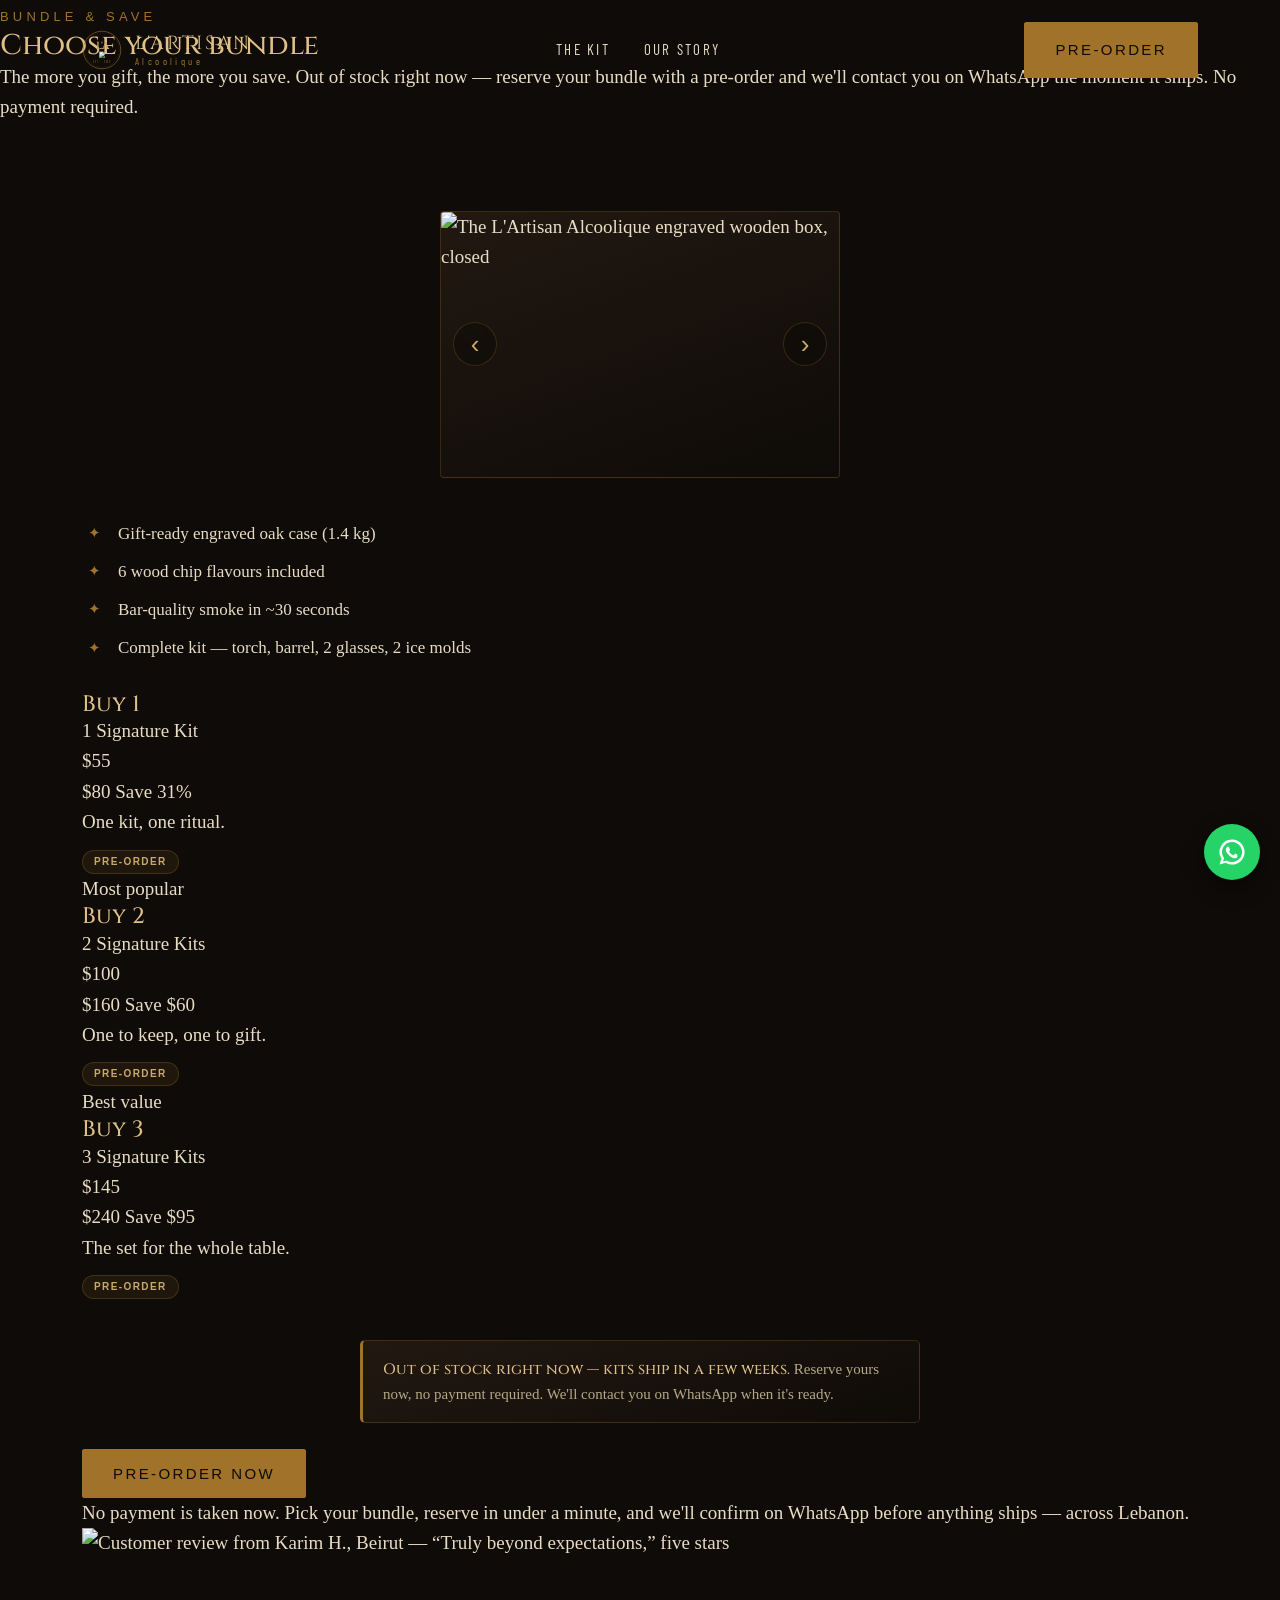
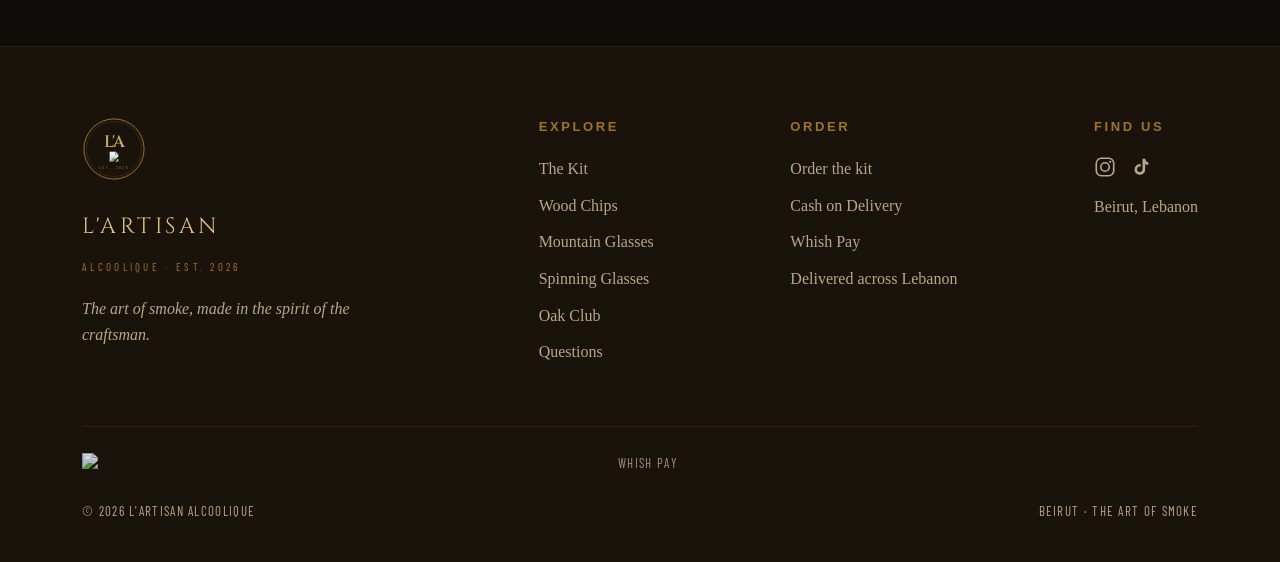
==== commit 9e90abac: "Cosmetic pre-order polish: notice spacing, header label, homepage OOS badges Three cosmetic refineme" ====
--- a/bundle.html
+++ b/bundle.html
@@ -34,7 +34,7 @@
       <a href="bundle.html">The Kit</a>
       <a href="our-story.html">Our Story</a>
     </nav>
-    <a class="btn btn-gold nav-cta" href="bundle.html">Order</a>
+    <a class="btn btn-gold nav-cta" href="bundle.html">Pre-order</a>
     <button class="burger" id="burger" aria-label="Open menu" aria-expanded="false"><span></span><span></span><span></span></button>
   </div>
 </header>
@@ -44,7 +44,7 @@
     <button class="close" id="closeMenu" aria-label="Close menu">&times;</button>
     <a href="bundle.html">The Kit</a>
     <a href="our-story.html">Our Story</a>
-    <a class="btn btn-gold" href="bundle.html">Order</a>
+    <a class="btn btn-gold" href="bundle.html">Pre-order</a>
   </nav>
 </div>
 
--- a/assets/css/styles.css
+++ b/assets/css/styles.css
@@ -0,0 +1,430 @@
+
+  :root{
+    --ink:#0E0B08; --walnut:#1A130C; --walnut-2:#221811;
+    --gold:#A0722A; --brass:#C9A868; --brass-bright:#E0C088;
+    --parchment:#E8DCC4; --parchment-dim:#b6a888; --oak:#6B4E2A;
+    --line:rgba(160,114,42,.28); --line-soft:rgba(160,114,42,.14);
+    --display:'Cinzel', serif; --body:'EB Garamond', serif; --util:'Barlow Condensed', sans-serif;
+  }
+  *{margin:0;padding:0;box-sizing:border-box}
+  html{scroll-behavior:smooth}
+  body{background:var(--ink);color:var(--parchment);font-family:var(--body);font-size:19px;line-height:1.6;overflow-x:hidden;-webkit-font-smoothing:antialiased}
+  h1,h2,h3{font-family:var(--display);font-weight:500;line-height:1.1;color:var(--brass-bright)}
+  a{color:inherit;text-decoration:none}
+  img{max-width:100%;display:block}
+  .eyebrow{font-family:var(--util);text-transform:uppercase;letter-spacing:.32em;font-size:13px;color:var(--gold);font-weight:500}
+  .wrap{max-width:1180px;margin:0 auto;padding:0 32px}
+  .btn{font-family:var(--util);text-transform:uppercase;letter-spacing:.16em;font-size:15px;font-weight:500;display:inline-flex;align-items:center;gap:9px;padding:15px 30px;border-radius:2px;transition:all .35s ease;cursor:pointer;border:1px solid var(--gold)}
+  .btn-gold{background:var(--gold);color:var(--ink)}
+  .btn-gold:hover{background:var(--brass);border-color:var(--brass);transform:translateY(-2px)}
+  .btn-ghost{background:transparent;color:var(--brass)}
+  .btn-ghost:hover{background:rgba(160,114,42,.1);transform:translateY(-2px)}
+  /* Enlarged BUY IT NOW label on the buy-now gold buttons outside the Atelier
+     cards (marked .buynow): 18px desktop / 16px mobile, matching the Atelier
+     product-card buttons (.glass-card-body .btn) so every buy-now button reads
+     at the same size. Only the text size changes — button size, padding, shape
+     and colour are unchanged; nowrap keeps the label on a single line. */
+  .btn.btn-gold.buynow{font-size:18px!important;white-space:nowrap}
+  @media(max-width:620px){ .btn.btn-gold.buynow{font-size:16px!important} }
+  .wa-ico{width:17px;height:17px;fill:currentColor}
+
+  header{position:fixed;top:0;left:0;right:0;z-index:100;transition:background .4s,border-color .4s,padding .4s;border-bottom:1px solid transparent;padding:22px 0}
+  header.scrolled{background:rgba(14,11,8,.92);backdrop-filter:blur(12px);border-bottom:1px solid var(--line-soft);padding:14px 0}
+  .nav{display:flex;align-items:center;justify-content:space-between;gap:24px}
+  .brand{display:flex;align-items:center;gap:13px}
+  .brand .seal{width:40px;height:40px;flex:none}
+  .brand .bt{font-family:var(--display);font-size:19px;letter-spacing:.14em;color:var(--brass-bright);line-height:1}
+  .brand .bt small{display:block;font-family:var(--util);font-size:10px;letter-spacing:.34em;color:var(--gold);margin-top:3px}
+  .nav-links{display:flex;gap:34px;font-family:var(--util);text-transform:uppercase;letter-spacing:.15em;font-size:15px}
+  .nav-links a{color:var(--parchment);transition:color .25s;position:relative;padding-bottom:3px}
+  .nav-links a::after{content:'';position:absolute;left:0;bottom:0;width:0;height:1px;background:var(--gold);transition:width .3s}
+  .nav-links a:hover{color:var(--brass-bright)}
+  .nav-links a:hover::after{width:100%}
+  .nav-cta{flex:none}
+  /* Menu button: three vertical dots (kebab) rather than hamburger lines. */
+  .burger{display:none;flex-direction:column;align-items:center;gap:4px;background:none;border:none;cursor:pointer;padding:8px 7px}
+  .burger span{width:5px;height:5px;border-radius:50%;background:var(--brass);transition:.3s}
+  .burger:hover span{background:var(--brass-bright)}
+
+  .hero{position:relative;min-height:min(100vh,760px);display:flex;align-items:center;overflow:hidden;background:radial-gradient(120% 90% at 70% 20%, rgba(107,78,42,.22), transparent 55%),radial-gradient(100% 80% at 20% 90%, rgba(34,24,17,.9), transparent 60%),var(--ink);border-bottom:1px solid var(--line-soft)}
+  .smoke{position:absolute;inset:0;pointer-events:none;z-index:1;opacity:.9}
+  .smoke i{position:absolute;bottom:-140px;width:340px;height:340px;border-radius:50%;background:radial-gradient(circle, rgba(201,168,104,.13), transparent 68%);filter:blur(28px);animation:rise 18s linear infinite}
+  .smoke i:nth-child(1){left:12%;animation-delay:0s}
+  .smoke i:nth-child(2){left:34%;animation-delay:4s;width:260px;height:260px}
+  .smoke i:nth-child(3){left:58%;animation-delay:8s;width:400px;height:400px}
+  .smoke i:nth-child(4){left:78%;animation-delay:2s;width:300px;height:300px}
+  .smoke i:nth-child(5){left:46%;animation-delay:11s;width:220px;height:220px}
+  @keyframes rise{0%{transform:translateY(0) scale(.7);opacity:0}15%{opacity:.8}70%{opacity:.5}100%{transform:translateY(-105vh) scale(1.5);opacity:0}}
+  .hero-inner{position:relative;z-index:3;display:flex;align-items:center;width:100%;min-height:58vh}
+  .hero-copy{max-width:760px}
+  .hero-copy .eyebrow{margin-bottom:26px;display:block}
+  .hero h1{font-size:clamp(48px,7vw,88px);letter-spacing:.02em;margin-bottom:8px}
+  .hero h1 .l2{color:var(--gold)}
+  .hero .lede{font-size:22px;color:var(--parchment);margin:26px 0 38px;max-width:490px;line-height:1.55}
+  .hero .lede em{color:var(--brass-bright);font-style:italic}
+  .hero-actions{display:flex;gap:16px;flex-wrap:wrap;align-items:center}
+  .scrollcue{margin-top:52px;font-family:var(--util);text-transform:uppercase;letter-spacing:.28em;font-size:12px;color:var(--parchment-dim);display:flex;align-items:center;gap:12px}
+  .scrollcue .ln{width:52px;height:1px;background:var(--line);position:relative;overflow:hidden}
+  .scrollcue .ln::after{content:'';position:absolute;left:-30%;top:0;width:30%;height:100%;background:var(--gold);animation:sweep 2.4s ease-in-out infinite}
+  @keyframes sweep{0%{left:-30%}100%{left:100%}}
+  .hero-visual{position:relative;display:flex;justify-content:center;align-items:center}
+  .hero-frame{position:relative;width:100%;max-width:440px;border:1px solid var(--line);border-radius:4px;padding:14px;background:linear-gradient(160deg,rgba(34,24,17,.6),rgba(14,11,8,.4))}
+  .hero-frame img{border-radius:2px;width:100%;aspect-ratio:1/.86;object-fit:cover}
+  .hero-frame .halo{position:absolute;inset:-10% -10% auto;height:60%;background:radial-gradient(circle at 50% 40%, rgba(160,114,42,.3), transparent 62%);filter:blur(20px);z-index:-1}
+  .hero-tag{position:absolute;bottom:-16px;right:22px;background:var(--ink);border:1px solid var(--line);border-radius:2px;padding:8px 16px;font-family:var(--util);text-transform:uppercase;letter-spacing:.18em;font-size:12px;color:var(--brass-bright)}
+
+  section{position:relative}
+  .band{padding:88px 0}
+  /* Home page: tighter gaps BETWEEN sections (~45% less vertical padding) so the
+     page feels less bloated. Within-section spacing is untouched. Scoped to
+     .home so the other pages keep the default rhythm. */
+  .home .band{padding:48px 0}
+  .home footer{padding:40px 0 40px}
+  .gal-strip-label{text-align:center;margin:52px 0 22px}
+  .band.walnut{background:linear-gradient(180deg,var(--walnut),var(--ink))}
+  .sec-head{text-align:center;max-width:640px;margin:0 auto 70px}
+  .sec-head .eyebrow{display:block;margin-bottom:20px}
+  .sec-head h2{font-size:clamp(32px,4.4vw,52px);margin-bottom:20px}
+  .sec-head p{color:var(--parchment);font-size:20px}
+  .divider{display:flex;align-items:center;justify-content:center;gap:16px;margin:22px 0}
+  .divider .dl{width:60px;height:1px;background:var(--line)}
+  /* fleur.png is a gold mark on an opaque near-black background; `screen` drops
+     that black onto the site's dark sections so only the gold shows (no dark box). */
+  .fleur-img{height:32px;width:auto;display:inline-block;vertical-align:middle;mix-blend-mode:screen}
+
+  .acts{display:grid;grid-template-columns:repeat(3,1fr);gap:2px;background:var(--line-soft);border:1px solid var(--line-soft)}
+  .act{background:var(--ink);padding:52px 38px;transition:background .4s}
+  .act:hover{background:var(--walnut-2)}
+  .act .num{font-family:var(--display);font-size:15px;letter-spacing:.3em;color:var(--gold);display:block;margin-bottom:26px}
+  .act h3{font-size:27px;margin-bottom:14px;color:var(--brass-bright)}
+  .act p{color:var(--parchment-dim);font-size:18px}
+  .act .ico{width:46px;height:46px;stroke:var(--gold);fill:none;stroke-width:1.4;margin-bottom:22px}
+
+  /* VIDEO — real HTML5 player: heading above, native-controls video below */
+  .video-head{text-align:center;max-width:640px;margin:0 auto 40px}
+  .video-head h2{font-size:clamp(30px,4.4vw,50px);margin:14px 0 16px}
+  .video-head p{font-size:20px;color:var(--parchment)}
+  .video-stage{display:flex;justify-content:center}
+  /* Portrait 9:16 player, width-driven so it scales cleanly on mobile */
+  .exp-video{display:block;width:min(340px,86vw);aspect-ratio:9/16;height:auto;max-width:100%;object-fit:cover;border-radius:6px;border:1px solid var(--line);box-shadow:0 30px 80px rgba(0,0,0,.55);background:#000}
+  /* Video carousel — two portrait 9:16 players, swipe + arrows + dots. Dots sit
+     BELOW the frame so they never overlap the native video controls. */
+  .video-carousel{max-width:min(340px,86vw);margin:0 auto}
+  .video-viewport{position:relative;border:1px solid var(--line);border-radius:6px;overflow:hidden;box-shadow:0 30px 80px rgba(0,0,0,.55);background:#000}
+  .video-carousel .carousel-slide{aspect-ratio:9/16}
+  .video-carousel .carousel-slide video{width:100%;height:100%;object-fit:cover;background:#000;display:block}
+
+  .kit-grid{display:grid;grid-template-columns:1.05fr .95fr;gap:60px;align-items:center}
+  .kit-photo{aspect-ratio:4/5;border:1px solid var(--line);border-radius:3px;overflow:hidden;position:relative;background:linear-gradient(160deg,var(--walnut-2),var(--ink))}
+  .kit-photo img{width:100%;height:100%;object-fit:cover}
+  .kit-photo .cap{position:absolute;left:0;right:0;bottom:0;padding:12px 16px;background:linear-gradient(0deg,rgba(14,11,8,.85),transparent);font-family:var(--util);text-transform:uppercase;letter-spacing:.16em;font-size:11px;color:var(--parchment-dim)}
+  .kit-list{list-style:none}
+  .kit-list li{padding:20px 0;border-bottom:1px solid var(--line-soft);display:flex;gap:18px;align-items:flex-start}
+  .kit-list li:first-child{padding-top:0}
+  .kit-list .n{font-family:var(--display);color:var(--gold);font-size:15px;letter-spacing:.15em;flex:none;width:34px;padding-top:4px}
+  .kit-list h4{font-family:var(--display);font-size:21px;color:var(--brass-bright);font-weight:500;margin-bottom:3px}
+  .kit-list p{color:var(--parchment-dim);font-size:17px}
+
+  .craft{background:linear-gradient(180deg,var(--ink),var(--walnut),var(--ink))}
+  .craft-inner{display:grid;grid-template-columns:.9fr 1.1fr;gap:56px;align-items:center}
+  .craft-photo{border:1px solid var(--line);border-radius:4px;padding:12px;background:linear-gradient(160deg,rgba(34,24,17,.5),rgba(14,11,8,.3))}
+  .craft-photo img{border-radius:2px;width:100%}
+  .craft-copy .eyebrow{display:block;margin-bottom:18px}
+  .craft-copy h2{font-size:clamp(28px,3.6vw,44px);margin-bottom:24px;line-height:1.18}
+  .craft-copy p{font-size:20px;color:var(--parchment);margin-bottom:20px;line-height:1.7}
+  .craft-copy p em{color:var(--brass-bright);font-style:italic}
+  .signoff{font-family:var(--display);color:var(--gold);letter-spacing:.14em;font-size:16px;margin-top:30px}
+
+  /* GALLERY */
+  .gal-grid{display:grid;grid-template-columns:1fr 1fr;gap:16px}
+
+  /* FAQ accordion */
+  .faq-wrap{max-width:820px;margin:0 auto}
+  .faq{border-bottom:1px solid var(--line-soft)}
+  .faq[open]{background:linear-gradient(180deg,rgba(34,24,17,.35),transparent)}
+  .faq summary{list-style:none;cursor:pointer;padding:24px 6px;display:flex;justify-content:space-between;align-items:center;gap:20px;font-family:var(--display);font-size:21px;color:var(--brass-bright);transition:color .25s}
+  .faq summary::-webkit-details-marker{display:none}
+  .faq summary:hover{color:var(--brass)}
+  .faq summary .plus{flex:none;width:26px;height:26px;position:relative}
+  .faq summary .plus::before,.faq summary .plus::after{content:'';position:absolute;background:var(--gold);border-radius:2px;transition:transform .3s}
+  .faq summary .plus::before{top:12px;left:2px;width:22px;height:2px}
+  .faq summary .plus::after{top:2px;left:12px;width:2px;height:22px}
+  .faq[open] summary .plus::after{transform:rotate(90deg);opacity:0}
+  .faq .faq-body{padding:0 6px 26px;font-size:18px;color:var(--parchment-dim);line-height:1.65;max-width:680px}
+  .gal-item{border:1px solid var(--line);border-radius:3px;overflow:hidden;position:relative;aspect-ratio:4/3;background:linear-gradient(160deg,var(--walnut-2),var(--ink))}
+  .gal-item img{width:100%;height:100%;object-fit:cover;object-position:center;transition:transform .6s}
+  .gal-item:hover img{transform:scale(1.05)}
+  .gal-item.tin-fit{background:#ffffff}
+  .gal-item.tin-fit img{object-fit:contain;padding:10px}
+  .gal-item.tin-fit:hover img{transform:scale(1.03)}
+  .gal-ph{display:flex;flex-direction:column;align-items:center;justify-content:center;gap:12px;height:100%;color:var(--parchment-dim)}
+  .gal-ph svg{width:34px;height:34px;stroke:var(--gold);fill:none;stroke-width:1.3;opacity:.7}
+  .gal-ph span{font-family:var(--util);text-transform:uppercase;letter-spacing:.18em;font-size:11px;text-align:center;padding:0 16px;opacity:.75}
+  .gal-cap{position:absolute;left:0;right:0;bottom:0;padding:10px 14px;background:linear-gradient(0deg,rgba(14,11,8,.8),transparent);font-family:var(--util);text-transform:uppercase;letter-spacing:.14em;font-size:11px;color:var(--parchment-dim)}
+
+  .flav{display:grid;grid-template-columns:.85fr 1.15fr;gap:56px;align-items:center}
+  .flav-tabs{display:flex;flex-direction:column;gap:0;border-left:1px solid var(--line-soft)}
+  .flav-tab{text-align:left;background:none;border:none;cursor:pointer;font-family:var(--display);font-size:23px;color:var(--parchment-dim);padding:17px 0 17px 26px;position:relative;transition:color .3s;letter-spacing:.04em}
+  .flav-tab::before{content:'';position:absolute;left:-1px;top:50%;transform:translateY(-50%) scaleY(0);width:2px;height:70%;background:var(--gold);transition:transform .3s}
+  .flav-tab:hover{color:var(--parchment)}
+  .flav-tab.active{color:var(--brass-bright)}
+  .flav-tab.active::before{transform:translateY(-50%) scaleY(1)}
+  .flav-panel{border:1px solid var(--line);border-radius:3px;padding:46px;background:linear-gradient(160deg,var(--walnut-2),var(--ink));min-height:280px}
+  .flav-panel .tin{display:flex;align-items:center;gap:16px;margin-bottom:24px}
+  .flav-panel .tin img{width:96px;height:96px;border-radius:50%;object-fit:cover;flex:none;border:1px solid var(--line);background:#000}
+  .flav-panel h3{font-size:30px;margin-bottom:2px}
+  .flav-panel .pair{font-family:var(--util);text-transform:uppercase;letter-spacing:.2em;font-size:13px;color:var(--gold)}
+  .flav-panel .note{font-size:20px;color:var(--parchment);line-height:1.6;margin-bottom:22px}
+  .flav-panel .best{font-family:var(--util);text-transform:uppercase;letter-spacing:.16em;font-size:14px;color:var(--parchment-dim)}
+  .flav-panel .best b{color:var(--brass-bright);font-weight:600}
+
+  .club{background:linear-gradient(180deg,var(--walnut),var(--ink));border-top:1px solid var(--line-soft);border-bottom:1px solid var(--line-soft)}
+  .club-inner{display:grid;grid-template-columns:1fr 1fr;gap:60px;align-items:center}
+  .club-copy .eyebrow{display:block;margin-bottom:20px}
+  .club-copy h2{font-size:clamp(30px,4vw,48px);margin-bottom:22px;line-height:1.15}
+  .club-copy p{font-size:20px;color:var(--parchment);margin-bottom:20px}
+  .club-card{border:1px solid var(--line);border-radius:4px;padding:44px;background:linear-gradient(160deg,var(--walnut-2),var(--ink));position:relative;overflow:hidden}
+  .club-card .ribbon{font-family:var(--util);text-transform:uppercase;letter-spacing:.24em;font-size:12px;color:var(--gold);margin-bottom:22px}
+  .club-card ul{list-style:none;margin:26px 0}
+  .club-card li{padding:13px 0;border-bottom:1px solid var(--line-soft);display:flex;gap:13px;align-items:center;font-size:18px;color:var(--parchment)}
+  .club-card li:last-child{border-bottom:none}
+  .club-card li svg{width:18px;height:18px;stroke:var(--gold);fill:none;stroke-width:2;flex:none}
+  .club-card .price{font-family:var(--display);font-size:20px;color:var(--brass-bright);margin:8px 0 26px}
+  .club-card .price small{font-family:var(--body);font-size:16px;color:var(--parchment-dim)}
+
+  .order{background:radial-gradient(120% 90% at 50% 0%, rgba(107,78,42,.2), transparent 55%),var(--ink);text-align:center}
+  .order-inner{max-width:720px;margin:0 auto}
+  .order h2{font-size:clamp(34px,5vw,60px);margin-bottom:22px}
+  .order .lede{font-size:21px;color:var(--parchment);margin-bottom:12px}
+  .trust{display:flex;justify-content:center;gap:38px;flex-wrap:wrap;margin:44px 0 40px}
+  .trust .t{display:flex;flex-direction:column;align-items:center;gap:10px;max-width:180px}
+  .trust .t svg{width:30px;height:30px;stroke:var(--gold);fill:none;stroke-width:1.5}
+  .trust .t b{font-family:var(--util);text-transform:uppercase;letter-spacing:.14em;font-size:14px;color:var(--brass-bright)}
+  .trust .t span{font-size:15px;color:var(--parchment-dim);line-height:1.4}
+  .order-price{font-family:var(--display);font-size:26px;color:var(--brass-bright);margin-bottom:30px}
+  .order-price .thru{color:var(--parchment-dim);font-size:19px}
+
+  footer{background:var(--walnut);border-top:1px solid var(--line-soft);padding:70px 0 40px}
+  .foot-top{display:flex;justify-content:space-between;align-items:flex-start;gap:40px;flex-wrap:wrap;margin-bottom:50px}
+  .foot-brand{max-width:320px}
+  .foot-brand .seal{width:64px;height:64px;margin-bottom:18px}
+  .foot-brand .bt{font-family:var(--display);font-size:22px;letter-spacing:.16em;color:var(--brass-bright);margin-bottom:6px}
+  .foot-brand small{font-family:var(--util);letter-spacing:.3em;font-size:11px;color:var(--gold);text-transform:uppercase}
+  .foot-brand p{font-size:16px;color:var(--parchment-dim);margin-top:16px;font-style:italic}
+  .foot-col h5{font-family:var(--util);text-transform:uppercase;letter-spacing:.2em;font-size:13px;color:var(--gold);margin-bottom:18px;font-weight:600}
+  .foot-col a,.foot-col p{display:block;font-size:16px;color:var(--parchment-dim);margin-bottom:11px;transition:color .25s}
+  .foot-col a:hover{color:var(--brass-bright)}
+  /* Find us — social icons + Whish logo */
+  .foot-socials{display:flex;gap:14px;margin-bottom:16px}
+  .foot-socials a{display:inline-flex;color:var(--parchment-dim);margin:0;transition:color .25s}
+  .foot-socials a:hover{color:var(--brass-bright)}
+  .foot-socials svg{width:22px;height:22px;display:block}
+  .foot-bottom{border-top:1px solid var(--line-soft);padding-top:26px;display:flex;justify-content:space-between;gap:16px;flex-wrap:wrap;font-family:var(--util);letter-spacing:.1em;font-size:13px;color:var(--parchment-dim);text-transform:uppercase}
+  /* Whish payment badge — centered on its own line above the © row, inside the
+     footer bottom bar. flex-basis:100% gives it a full-width row so the © /
+     tagline spans wrap beneath it (the bar keeps its space-between layout). */
+  .whish-bottom{flex-basis:100%;text-align:center}
+  .whish-bottom img{height:24px;opacity:0.85;display:block;margin:0 auto 8px}
+
+  .reveal{opacity:0;transform:translateY(28px);transition:opacity .9s ease,transform .9s ease}
+  .reveal.in{opacity:1;transform:none}
+
+  @media(max-width:960px){
+    .nav-links,.nav-cta{display:none}
+    .burger{display:flex}
+    .hero-inner{grid-template-columns:1fr}
+    .hero-visual{order:-1;margin-bottom:10px}
+    .kit-grid,.flav,.club-inner,.craft-inner{grid-template-columns:1fr;gap:40px}
+    .craft-photo{max-width:420px;margin:0 auto}
+    .acts{grid-template-columns:1fr}
+    .gal-grid{grid-template-columns:1fr 1fr;grid-auto-rows:150px}
+    .gal-item.wide{grid-column:span 2}
+    .gal-item.tall{grid-row:span 1}
+    .flav-tabs{flex-direction:row;flex-wrap:wrap;border-left:none;border-top:1px solid var(--line-soft);gap:8px;padding-top:14px}
+    .flav-tab{padding:10px 16px;font-size:19px}
+    .flav-tab::before{display:none}
+    .flav-tab.active{border-bottom:2px solid var(--gold)}
+    .band{padding:60px 0}
+    .home .band{padding:34px 0}
+  }
+  /* Mobile nav is a right-side DRAWER. .mobile-menu is the dimmed backdrop over
+     the page (above the fixed header, z-index:100); .drawer-panel slides in
+     from the right. The layer stays in the DOM (toggled via visibility, not
+     display) so the slide can animate in and out; the global
+     prefers-reduced-motion rule strips the transitions, so for those users the
+     drawer simply appears/disappears with no slide. */
+  .mobile-menu{position:fixed;inset:0;z-index:200;background:rgba(8,6,4,0);visibility:hidden;transition:background .35s ease,visibility 0s linear .35s}
+  .mobile-menu.open{visibility:visible;background:rgba(8,6,4,.6);transition:background .35s ease}
+  .drawer-panel{position:absolute;top:0;right:0;height:100%;width:66%;max-width:280px;display:flex;flex-direction:column;gap:2px;padding:74px 24px 28px;background:linear-gradient(180deg,var(--walnut-2),var(--ink));border-left:1px solid var(--line);box-shadow:-18px 0 44px rgba(0,0,0,.5);transform:translateX(100%);transition:transform .35s cubic-bezier(.4,0,.2,1)}
+  .mobile-menu.open .drawer-panel{transform:translateX(0)}
+  /* Compact, left-aligned menu items (plain links only — the Order button keeps
+     its button styling). */
+  .mobile-menu a:not(.btn){font-family:var(--display);font-size:19px;color:var(--brass-bright);letter-spacing:.05em;padding:13px 4px;border-bottom:1px solid var(--line-soft);transition:color .25s}
+  .mobile-menu a:not(.btn):hover{color:#fff}
+  .mobile-menu .btn{margin-top:18px;width:100%;justify-content:center}
+  /* Close (X) pinned to the top-right corner of the drawer panel. */
+  .mobile-menu .close{position:absolute;top:14px;right:16px;z-index:1;background:none;border:none;color:var(--brass);font-size:30px;cursor:pointer;line-height:1;padding:4px 6px}
+  .mobile-menu .close:hover{color:var(--brass-bright)}
+  /* When the menu is open store.js sets the burger's aria-expanded="true";
+     hide it completely (not just cover it) so only the X shows. */
+  .burger[aria-expanded="true"]{display:none}
+
+  /* ===== PRODUCT (What's inside) ===== */
+  /* Desktop: image left (spanning), heading top-right, details bottom-right.
+     Mobile (≤960px): heading first, then the carousel, then the details. */
+  .product-grid{display:grid;grid-template-columns:1fr 1fr;grid-template-areas:"media head" "media info";column-gap:56px;row-gap:0;align-items:center}
+  .product-head{grid-area:head;align-self:end}
+  .product-media{grid-area:media}
+  .product-info{grid-area:info;align-self:start}
+  .carousel{position:relative;border:1px solid var(--line);border-radius:4px;overflow:hidden;background:linear-gradient(160deg,var(--walnut-2),var(--ink))}
+  .carousel-track{display:flex;overflow-x:auto;scroll-snap-type:x mandatory;scroll-behavior:smooth;-webkit-overflow-scrolling:touch;scrollbar-width:none}
+  .carousel-track::-webkit-scrollbar{display:none}
+  .carousel-slide{flex:0 0 100%;scroll-snap-align:center;aspect-ratio:6/5}
+  .carousel-slide img{width:100%;height:100%;object-fit:contain}
+  /* Signature Kit carousel — smaller frame, 3:2 to fit kit-box-closed.jpg cleanly;
+     every slide fills via cover (no letterboxing), same approach as the glass card. */
+  #product .carousel-slide{aspect-ratio:3/2}
+  #product .carousel-slide img{object-fit:cover;object-position:center}
+  /* Bundle page — the Signature Kit carousel reuses the same component, 3:2 cover
+     framing and ~400px width as the homepage carousel (matching its media column),
+     centred in place of the old 360° hero image. */
+  .bundle-hero-carousel{max-width:400px;margin:0 auto 42px}
+  .bundle-hero-carousel .carousel-slide{aspect-ratio:3/2}
+  .bundle-hero-carousel .carousel-slide img{object-fit:cover;object-position:center}
+  /* Desktop only: narrow the media column so the tile is noticeably smaller.
+     (Mobile keeps the single-column layout from the max-width:960px block.) */
+  @media(min-width:961px){ #product .product-grid{grid-template-columns:400px 1fr} }
+  .carousel-arrow{position:absolute;top:50%;transform:translateY(-50%);width:44px;height:44px;border-radius:50%;border:1px solid var(--line);background:rgba(14,11,8,.55);backdrop-filter:blur(4px);color:var(--brass);font-size:26px;line-height:1;cursor:pointer;display:flex;align-items:center;justify-content:center;transition:background .3s,color .3s;z-index:2}
+  .carousel-arrow:hover{background:var(--gold);color:var(--ink)}
+  .carousel-arrow.prev{left:12px}
+  .carousel-arrow.next{right:12px}
+  .carousel-dots{position:absolute;bottom:14px;left:0;right:0;display:flex;gap:8px;justify-content:center;z-index:2}
+  .carousel-dots button{width:8px;height:8px;border-radius:50%;border:none;background:rgba(232,220,196,.45);cursor:pointer;padding:0;transition:all .3s}
+  .carousel-dots button.active{background:var(--gold);width:22px;border-radius:4px}
+  .product-head .eyebrow{display:block;margin-bottom:16px}
+  .product-head h2{font-size:clamp(30px,4vw,46px);margin-bottom:16px}
+  .product-price{display:flex;align-items:center;gap:12px;flex-wrap:wrap;margin-bottom:6px}
+  .product-price .pp-now{font-family:var(--display);font-size:40px;line-height:1;color:var(--brass-bright)}
+  .product-price .pp-was{font-size:22px;color:var(--parchment-dim);text-decoration:line-through}
+  .product-price .pp-save{font-family:var(--util);text-transform:uppercase;letter-spacing:.12em;font-size:12px;font-weight:600;color:var(--ink);background:var(--gold);padding:5px 11px;border-radius:2px}
+  .product-cod{font-family:var(--util);text-transform:uppercase;letter-spacing:.14em;font-size:12px;color:var(--parchment-dim);margin-bottom:22px}
+  .product-desc{font-size:19px;color:var(--parchment);margin-bottom:24px;line-height:1.6}
+  .product-points{list-style:none;margin:0 0 30px;display:grid;gap:11px}
+  .product-points li{display:flex;gap:12px;align-items:center;font-size:17px;color:var(--parchment)}
+  .product-points .pp-ico{font-size:15px;line-height:1;flex:none;width:24px;text-align:center;color:var(--gold)}
+  .product-actions{display:flex;gap:14px;flex-wrap:wrap}
+  /* Atelier Collection — centered product cards (image on top, text below).
+     Three cards sit side by side at EVERY width (no collapse); they shrink to
+     fit rather than stacking on mobile. */
+  .glass-collection{display:grid;grid-template-columns:repeat(3,1fr);gap:30px;max-width:1090px;margin:6px auto 0}
+  .glass-card{max-width:345px;margin:0 auto;display:flex;flex-direction:column;border:1px solid var(--line);border-radius:6px;overflow:hidden;background:linear-gradient(160deg,var(--walnut-2),var(--ink));transition:border-color .3s,transform .3s,box-shadow .3s}
+  .glass-card:hover{border-color:var(--gold);transform:translateY(-3px);box-shadow:0 22px 54px rgba(0,0,0,.45)}
+  /* Smaller carousel; images FILL a fixed 3:2 tile (matching mountain-cups-hero-2.jpg)
+     with object-fit:cover — no dark bars, overflow cropped, never letterboxed. */
+  .glass-card-carousel{border:none;border-radius:0;background:none}
+  .glass-card-carousel .carousel-slide{aspect-ratio:3/2}
+  .glass-card-carousel .carousel-slide img{object-fit:cover;object-position:center}
+  .glass-card-carousel .carousel-arrow{width:34px;height:34px;font-size:20px}
+  .glass-card-carousel .carousel-arrow.prev{left:8px}
+  .glass-card-carousel .carousel-arrow.next{right:8px}
+  /* Body fills the rest of the card (cards are equal height via grid stretch);
+     the button is pinned to the bottom so both cards' BUY IT NOW line up
+     regardless of how many lines the product name wraps to. */
+  .glass-card-body{padding:20px 20px 24px;text-align:center;display:flex;flex-direction:column;align-items:center;flex:1}
+  .glass-card-body h3{font-family:var(--display);font-size:24px;color:var(--brass-bright);line-height:1.15;margin-bottom:9px}
+  .glass-card-body .product-cod{font-size:12px;margin-bottom:18px}
+  /* Larger BUY IT NOW label so the text is better proportioned to the button;
+     button size/padding/shape/colour are unchanged — only the text grows. */
+  .glass-card-body .btn{min-width:184px;justify-content:center;margin-top:auto;font-size:18px;white-space:nowrap}
+
+  @media(max-width:960px){
+    .product-grid{grid-template-columns:1fr;grid-template-areas:"head" "media" "info";column-gap:0;row-gap:26px}
+    .product-head{align-self:auto}
+  }
+
+  /* ===== REVIEWS (auto-playing carousel — dark cards, dots + swipe) ===== */
+  /* Elegant review cards: a delicate gold hairline border + soft depth shadow,
+     a faint oversized gold quotation flourish behind the text, a short gold rule
+     under the stars, an upright Montserrat quote, and a gold-accented name/city
+     — restrained, blended into the dark theme. */
+  .review{position:relative;isolation:isolate;overflow:hidden;border:1px solid rgba(201,168,104,.30);border-radius:8px;padding:30px 26px 26px;background:linear-gradient(158deg,var(--walnut-2),var(--ink));display:flex;flex-direction:column;box-shadow:0 14px 32px rgba(0,0,0,.45),inset 0 1px 0 rgba(224,192,136,.06)}
+  /* Oversized gold quotation mark, faint, sitting BEHIND the quote (z-index:-1). */
+  .review::before{content:"\201C";position:absolute;top:6px;left:16px;z-index:-1;font-family:Georgia,'Times New Roman',serif;font-size:112px;line-height:1;color:var(--gold);opacity:.14;pointer-events:none}
+  .review .stars{color:var(--gold);font-size:16px;letter-spacing:3px}
+  /* Thin gold divider between the star rating and the quote text. */
+  .review .stars::after{content:"";display:block;width:48px;height:1px;margin:14px 0 16px;background:linear-gradient(90deg,var(--brass),rgba(201,168,104,0))}
+  .review blockquote{font-family:'Montserrat',system-ui,-apple-system,'Segoe UI',Roboto,Arial,sans-serif;font-size:16px;color:var(--parchment);line-height:1.62;font-style:normal;margin-bottom:22px;flex:1}
+  .review figcaption{font-family:var(--util);text-transform:uppercase;letter-spacing:.2em;font-size:12.5px;color:var(--brass);display:flex;align-items:center;gap:11px}
+  /* Hairline gold rule before the reviewer name. */
+  .review figcaption::before{content:"";width:24px;height:1px;background:var(--gold);flex:none}
+  .rev-carousel{position:relative}
+  .rev-viewport{position:relative}
+  .rev-track{display:flex;gap:22px;overflow-x:auto;scroll-snap-type:x mandatory;scroll-behavior:smooth;-webkit-overflow-scrolling:touch;scrollbar-width:none;padding:8px 4px 20px}
+  .rev-track::-webkit-scrollbar{display:none}
+  .rev-track .review{flex:0 0 min(340px,82%);scroll-snap-align:center}
+  /* Dots rendered in normal flow beneath a carousel (reviews) */
+  .carousel-dots.dots-below{position:static;margin-top:24px}
+
+  /* Reduced motion: keep the reviews auto-rotating but with NO sliding — stack
+     every review in the same spot and reveal only the active one (the JS toggles
+     .rm-active), so each appears instantly where the last was. The rotation is
+     preserved; the horizontal motion is not. Grid stacking keeps the height at
+     the tallest review, so swaps don't shift the layout. Scoped to the reviews
+     carousel, so every other carousel is untouched. */
+  @media(prefers-reduced-motion:reduce){
+    .rev-carousel[data-autoplay] .rev-track{display:grid;grid-template-areas:"stack";gap:0;overflow:hidden;scroll-snap-type:none}
+    .rev-carousel[data-autoplay] .rev-track .review{grid-area:stack;width:100%;max-width:100%;visibility:hidden}
+    .rev-carousel[data-autoplay] .rev-track .review.rm-active{visibility:visible}
+  }
+
+  @media(max-width:620px){
+    /* Phones show the worst gap under the scroll cue (tall screens, short copy).
+       Cap the hero height so "What's Inside" sits closer below; min(100vh,…)
+       means short phones keep their original height and never crowd the header. */
+    .hero{min-height:min(100vh,660px)}
+    /* Craftsman story: stacked, but with a small image so it doesn't dominate */
+    .craft-inner{gap:20px}
+    .craft-photo{max-width:180px;margin:0;padding:6px}
+    .craft-copy h2{font-size:25px;margin-bottom:14px;line-height:1.2}
+    .craft-copy p{font-size:16px;line-height:1.6}
+    /* Phones: ONE card per row so each product photo, name and specs read
+       clearly at a glance — the old 2-up layout shrank the cards to ~150px,
+       too small to register as products. Single column, capped to a
+       comfortable width and centered; the card format (photo → name → specs
+       → BUY IT NOW) is unchanged, just about twice the size. The image tile
+       keeps its 3:2 ratio, so it scales up with the card. Arrows revert to
+       their base 34px so they stay easy to tap. */
+    .glass-collection{grid-template-columns:1fr;gap:26px;max-width:430px}
+    .glass-card{max-width:100%}
+    .glass-card-body{padding:18px 18px 22px}
+    .glass-card-body h3{font-size:21px;margin-bottom:7px;line-height:1.15}
+    .glass-card-body .product-cod{font-size:12px;letter-spacing:.03em;margin-bottom:16px;line-height:1.4}
+    .glass-card-body .btn{min-width:200px;width:auto;padding:14px 26px;font-size:16px;letter-spacing:.1em;gap:8px}
+    /* Reviews: extra-compact cards on phones (they were oversized). */
+    .review{padding:26px 20px 22px}
+    .review .stars{font-size:15px}
+    .review .stars::after{margin:12px 0 14px}
+    .review::before{font-size:88px;top:4px;left:13px}
+    .review blockquote{font-size:15px;margin-bottom:18px;line-height:1.6}
+    .rev-track .review{flex:0 0 min(300px,86%)}
+  }
+
+  @media(prefers-reduced-motion:reduce){*{animation:none!important;transition:none!important;scroll-behavior:auto!important}.reveal{opacity:1;transform:none}}
+  :focus-visible{outline:2px solid var(--brass);outline-offset:3px}
+
+  /* ===== Floating WhatsApp contact button (contact only — every page) ===== */
+  .wa-float{position:fixed;right:20px;bottom:20px;z-index:90;width:56px;height:56px;border-radius:50%;background:#25D366;display:flex;align-items:center;justify-content:center;box-shadow:0 8px 22px rgba(0,0,0,.4);transition:transform .25s ease,box-shadow .25s ease}
+  .wa-float:hover{transform:translateY(-3px) scale(1.05);box-shadow:0 12px 28px rgba(0,0,0,.5)}
+  .wa-float:focus-visible{outline:2px solid #fff;outline-offset:3px}
+  .wa-float svg{width:30px;height:30px;fill:#fff}
+  @media(max-width:620px){.wa-float{right:16px;bottom:16px;width:52px;height:52px}.wa-float svg{width:28px;height:28px}}
+
+  /* Lock background scroll while the Oak Club sign-up modal is open */
+  body.modal-open{overflow:hidden}
+
+  /* ===== "Out of stock" badge (home-page product sections) =====
+     Reuses the bright solid-gold "Best value" bundle-badge tokens
+     (var(--brass-bright) background on var(--ink) text); sized a step larger
+     than that badge so it reads as a clear, prominent stock marker. */
+  .oos-badge{display:inline-block;font-family:var(--util);text-transform:uppercase;letter-spacing:.16em;font-size:14px;font-weight:500;color:var(--ink);background:var(--brass-bright);padding:7px 18px;border-radius:2px;line-height:1}
+  .glass-card-body .oos-badge{margin-bottom:14px}
--- a/assets/css/preorder.css
+++ b/assets/css/preorder.css
@@ -4,9 +4,10 @@
    pages. The modal mirrors the Oak Club modal's look/behaviour; the form reuses
    the shared .checkout-form field styles from store.css. */
 
-/* Out-of-stock notice shown near the buy area. */
+/* Out-of-stock notice shown near the buy area. The generous top margin keeps it
+   clearly separated from the option/bundle card above it. */
 .preorder-notice{
-  max-width:560px;margin:0 auto 26px;
+  max-width:560px;margin:40px auto 26px;
   border:1px solid var(--line);border-left:3px solid var(--gold);border-radius:5px;
   background:linear-gradient(160deg,var(--walnut-2),var(--ink));
   padding:16px 20px;font-size:15px;line-height:1.6;color:var(--parchment-dim);
